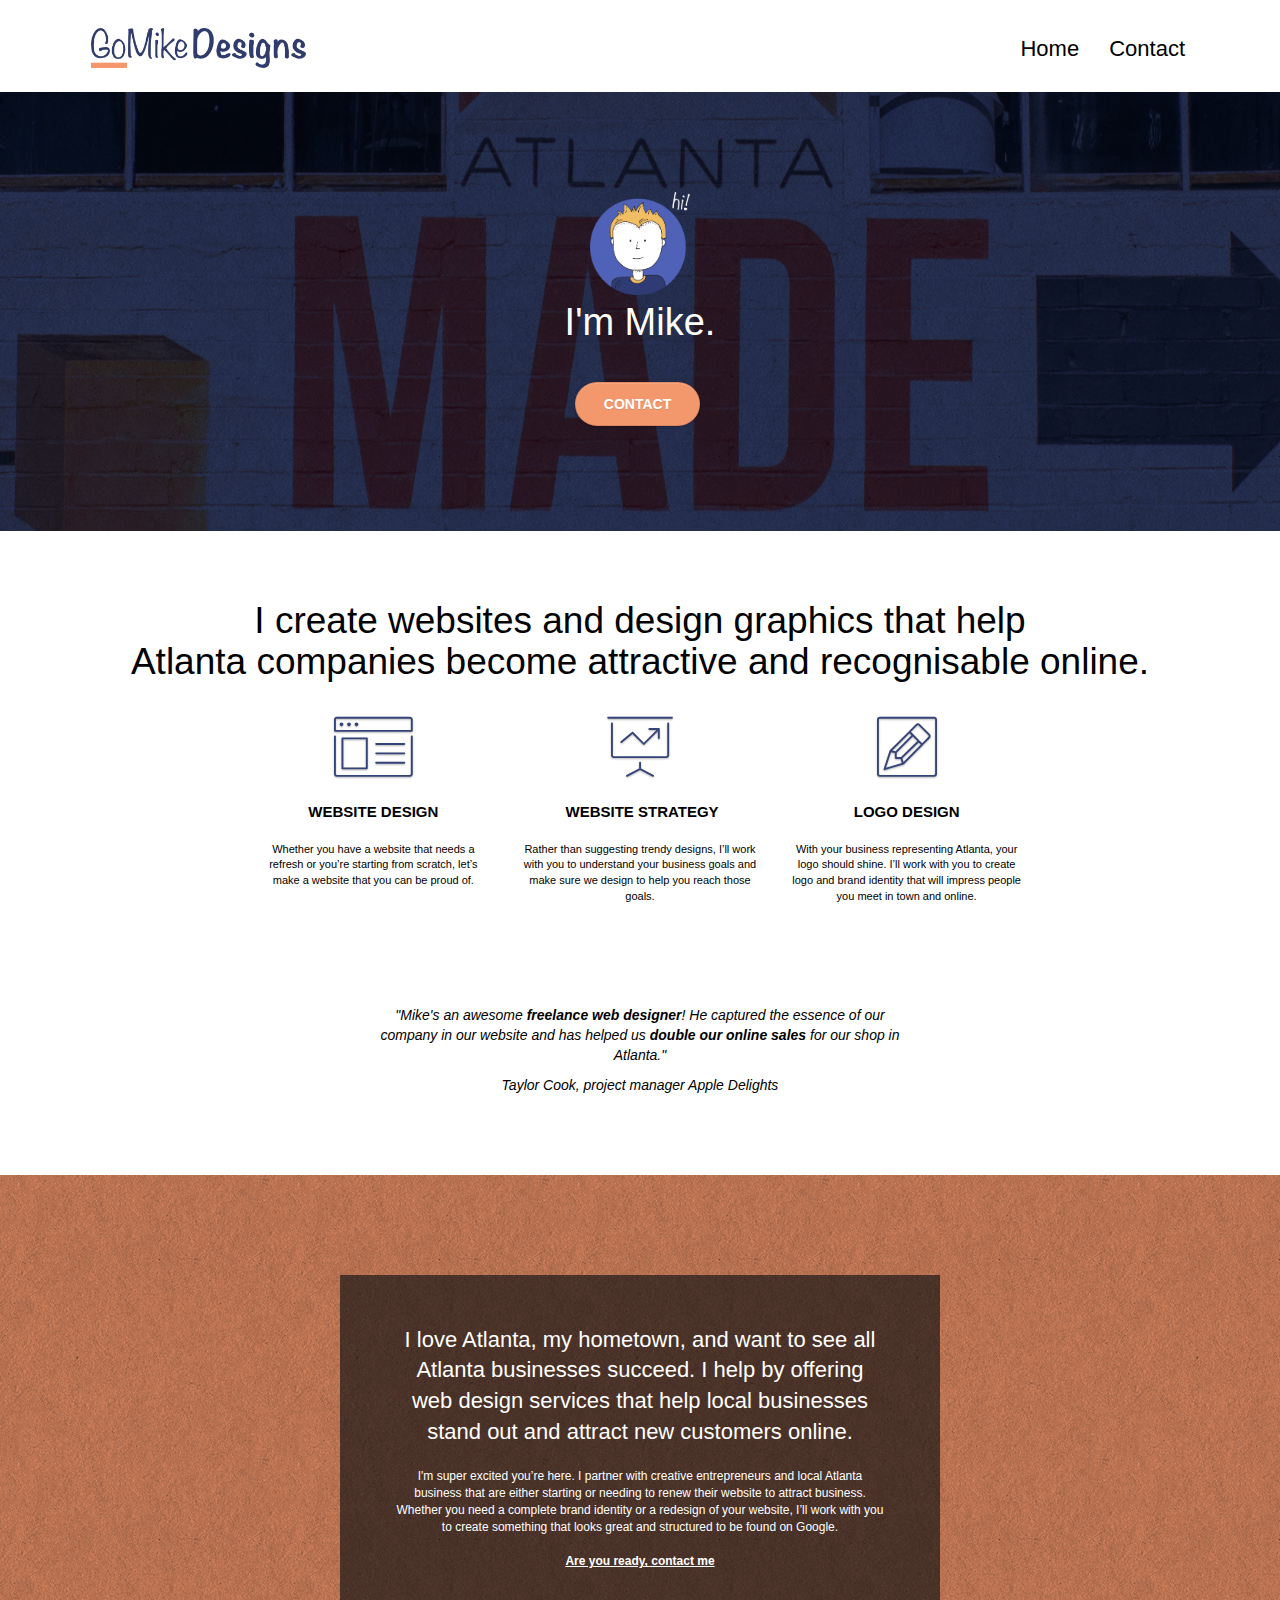
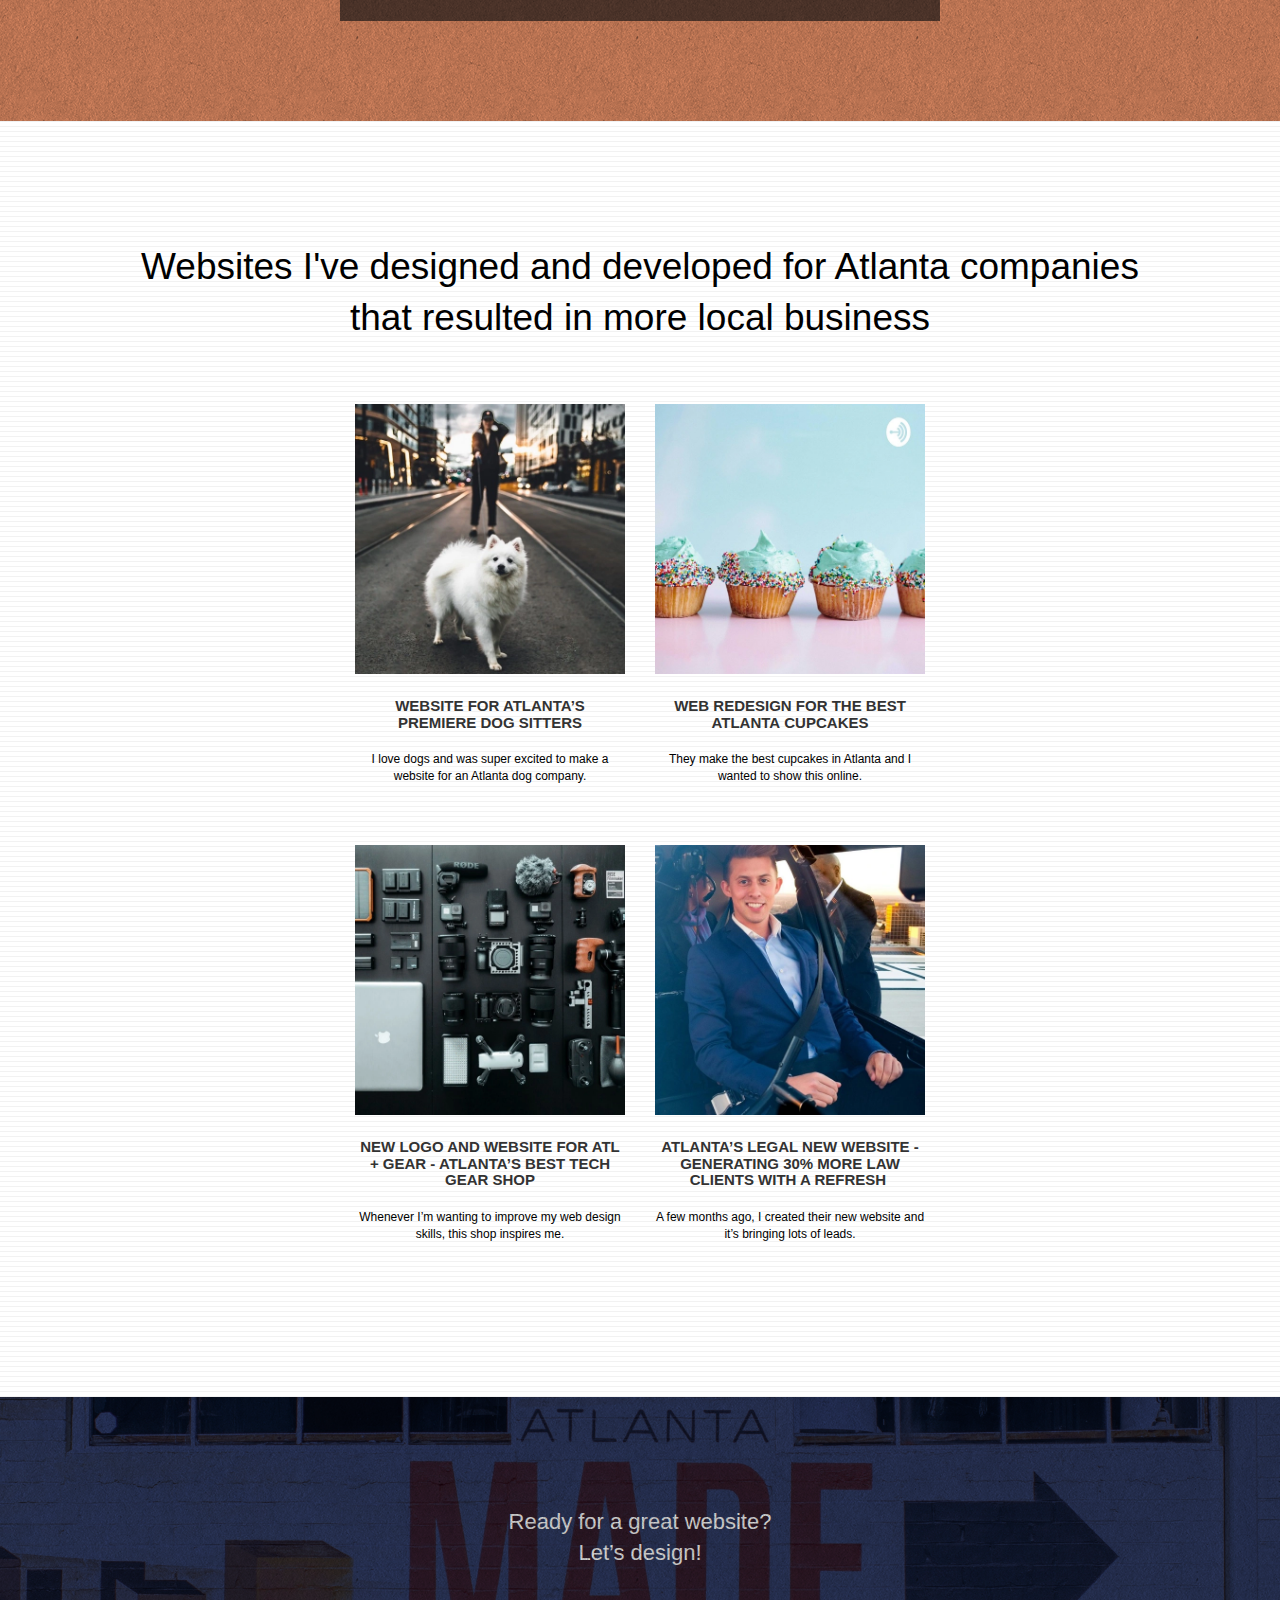
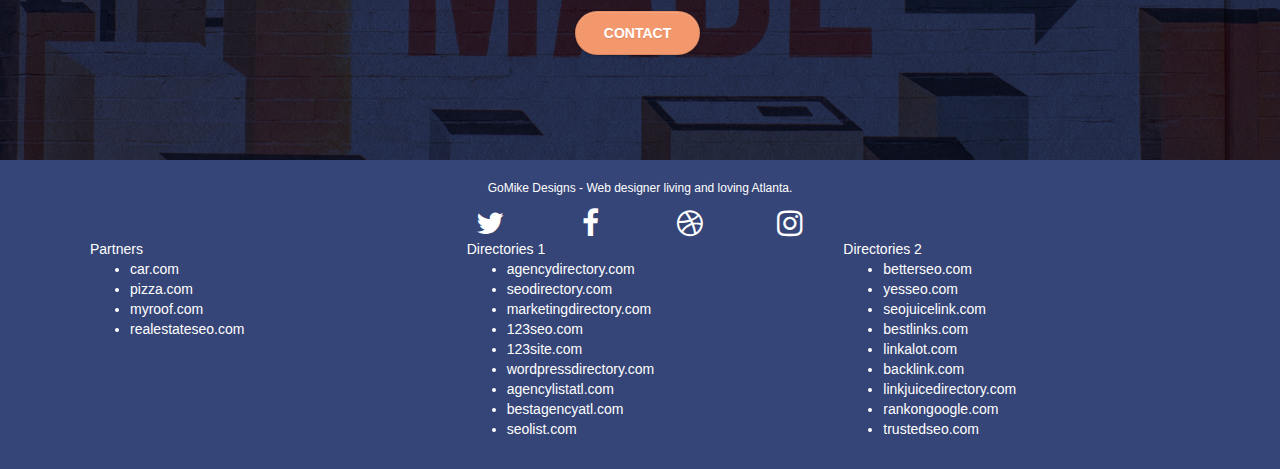
==== index.html @ a997d3e7 "font-display: swap; property added to css" ====
<!DOCTYPE html>
<html lang="en">
  <head>
    <meta charset="utf-8" />
    <meta
      name="keywords"
      content="seo, google, website, internet, web design, design agency, design agency, design agency, design agency, design agency, design agency, logo design atlanta"
    />
    <meta
      name="description"
      content="GoMike Designs creates websites and design graphics that help
      Atlanta companies become attractive and recognisable online. We'll help you improve your website and logo designs and website strategy! Many Atlanta companies already feel the great results of your work!"
    />
    <meta
      name="viewport"
      content="width=device-width, initial-scale=1.0, viewport-fit=cover"
    />
    <link rel="shortcut icon" type="image/png" href="favicon.jpg" />

    <link rel="stylesheet" type="text/css" href="./css/bootstrap.css" />
    <link rel="stylesheet" type="text/css" href="style.css" />
    <link rel="stylesheet" type="text/css" href="./css/font-awesome.css" />
    <link rel="stylesheet" type="text/css" href="./css/et-line.css" />

    <script src="./js/jquery-2.1.0.js"></script>
    <script src="./js/bootstrap.js"></script>
    <script src="./js/blocs.js"></script>
    <script src="./js/jquery.touchSwipe.js"></script>
    <script src="./js/gmaps.js"></script>

    <title>GoMike Designs - Web designer living and loving Atlanta.</title>

    <!-- Analytics -->

    <!-- Analytics END -->
  </head>
  <body>
    <!-- Main container -->
    <div class="page-container">
      <!-- bloc-0 -->
      <div class="bloc bgc-white l-bloc" id="bloc-0">
        <div class="container bloc-sm">
          <nav class="navbar row">
            <div class="navbar-header">
              <a class="navbar-brand" href="index.html"
                ><img
                  class="gomike-logo"
                  width="215px"
                  height="40px"
                  src="img/atlanta%20web%20design%20logo.png"
                  alt="Go Mike Design logo"
                  height="40"
              /></a>

              <button
                id="nav-toggle"
                type="button"
                class="ui-navbar-toggle navbar-toggle"
                data-toggle="collapse"
                data-target=".navbar-1"
              >
                <span class="sr-only">Toggle navigation</span
                ><span class="icon-bar"></span><span class="icon-bar"></span
                ><span class="icon-bar"></span>
              </button>
            </div>
            <div class="collapse navbar-collapse navbar-1 special-dropdown-nav">
              <ul class="site-navigation nav navbar-nav">
                <li>
                  <a href="index.html">Home</a>
                </li>
                <li>
                  <a href="page2.html">Contact</a>
                </li>
              </ul>
            </div>
          </nav>
        </div>
      </div>
      <!-- bloc-0 END -->

      <!-- bloc-1-hero -->
      <div
        class="bloc bgc-dark-slate-blue bg-atlanta-20made-20sign d-bloc bg-t-edge bloc-bg-texture texture-paper b-parallax"
        id="bloc-1-hero"
      >
        <div class="container bloc-lg">
          <div class="row tight-width-whitespace">
            <div class="col-sm-12">
              <img
                src="img/atlanta-web-designer-mike.png"
                class="center-block image-resize-mode mike-avatar"
                width="100"
                alt="Mike animation avatar saying hi"
              />
              <p class="text-center hero-bloc-text tc-white">I'm Mike.</p>
              <div class="text-center">
                <a
                  href="page2.html"
                  class="btn btn-lg btn-clean btn-rd cta-hero btn-atomic-tangerine"
                  id="cta-hero"
                  >Contact</a
                >
              </div>
            </div>
          </div>
        </div>
      </div>
      <!-- bloc-1-hero END -->

      <!-- bloc-2-services -->
      <div class="bloc bgc-white l-bloc" id="bloc-2-services">
        <div class="container bloc-md">
          <div class="row">
            <div class="col-sm-12 text-center">
              <h1 class="heading-paragraph">
                I create websites and design graphics that help <br />
                Atlanta companies become attractive and recognisable online.
              </h1>
            </div>
          </div>
          <div class="row voffset-lg med-width-whitespace">
            <div class="col-sm-4">
              <div class="text-center">
                <span
                  class="et-icon-browser sm-shadow icon-dark-slate-blue icons icon-lg"
                ></span>
              </div>
              <h2 class="mg-md text-center service-header">Website Design</h2>
              <p class="text-center go-black">
                Whether you have a website that needs a refresh or you&rsquo;re
                starting from scratch, let&rsquo;s make a website that you can
                be proud of.
              </p>
            </div>
            <div class="col-sm-4">
              <div class="text-center">
                <span
                  class="et-icon-presentation sm-shadow icon-dark-slate-blue icons icon-lg"
                ></span>
              </div>
              <h2 class="mg-md text-center service-header">
                &nbsp;Website Strategy
              </h2>
              <p class="text-center go-black">
                Rather than suggesting trendy designs, I&rsquo;ll work with you
                to understand your business goals and make sure we design to
                help you reach those goals.<br />
              </p>
            </div>
            <div class="col-sm-4">
              <div class="text-center">
                <span
                  class="et-icon-edit sm-shadow icon-dark-slate-blue icons icon-lg"
                ></span>
              </div>
              <h2 class="mg-md text-center service-header">Logo Design</h2>
              <p class="text-center go-black">
                With your business representing Atlanta, your logo should shine.
                I&rsquo;ll work with you to create logo and brand identity that
                will impress people you meet in town and online.
              </p>
            </div>
          </div>
          <div class="row voffset-lg voffset">
            <div class="col-xs-12 col-md-8 col-md-offset-2 text-center">
              <blockquote class="text-center">
                <p class="quote">
                  "Mike's an awesome <strong>freelance web designer</strong>! He
                  captured the essence of our<br />
                  company in our website and has helped us
                  <strong>double our online sales</strong> for our shop in<br />
                  Atlanta."
                </p>
                <p class="quote-autor">
                  Taylor Cook, project manager Apple Delights
                </p>
              </blockquote>
            </div>
          </div>
        </div>
      </div>
      <!-- bloc-2-services END -->

      <!-- bloc-3-what-i-do -->
      <div
        class="bloc tc-white bgc-atomic-tangerine bloc-bg-texture texture-paper b-parallax bg-atlanta-20made-20sign-20orange d-bloc"
        id="bloc-3-what-i-do"
      >
        <div class="container bloc-lg">
          <div class="row tight-width-whitespace black-background">
            <div class="col-sm-12">
              <h2 class="mg-md text-center tc-white">
                I love Atlanta, my hometown, and want to see all Atlanta
                businesses succeed. I help by offering web design services that
                help local businesses stand out and attract new customers
                online.<br />
              </h2>
              <p class="text-center white">
                I'm super excited you&rsquo;re here. I partner with creative
                entrepreneurs and local Atlanta business that are either
                starting or needing to renew their website to attract business.
                Whether you need a complete brand identity or a redesign of your
                website, I&rsquo;ll work with you to create something that looks
                great and structured to be found on Google.<br /><br /><a
                  class="ltc-white bold-link"
                  href="page2.html"
                  >Are you ready, contact me</a
                ><br />
              </p>
            </div>
          </div>
        </div>
      </div>
      <!-- bloc-3-what-i-do END -->

      <!-- bloc-4-portfolio -->
      <div
        class="bloc bgc-white bg-lines-h2-bg bg-repeat l-bloc"
        id="bloc-4-portfolio"
      >
        <div class="container bloc-lg">
          <div class="row">
            <div class="col-sm-12 text-center">
              <h2 class="previous-work">
                Websites I've designed and developed for Atlanta companies
                <br />
                that resulted in more local business
              </h2>
            </div>
          </div>
          <div class="row tight-width-whitespace portfolio-row">
            <div class="col-sm-6">
              <a
                class="img-container"
                href="#"
                data-lightbox="img/Dog-webp.webp"
                data-gallery-id="gallery-1"
                data-caption="Website for Atlanta's Premiere dog salon"
                data-frame="snapshot-lb"
                ><img
                  src="img/Dog-webp.webp"
                  class="img-responsive portfolio-thumb img-dog"
                  alt="Image of a white dog with its owner ont he black-background"
              /></a>
              <h3 class="mg-md text-center">
                Website for Atlanta&rsquo;s premiere Dog Sitters
              </h3>
              <p class="text-center go-black">
                I love dogs and was super excited to make a website for an
                Atlanta dog company.
              </p>
            </div>
            <div class="col-sm-6">
              <a
                class="img-container"
                href="#"
                data-lightbox="img/muffins-webp.webp"
                data-gallery-id="gallery-1"
                data-caption="web redesign for the best cupcakes in Atlanta"
                data-frame="snapshot-lb"
                ><img
                  src="img/muffins-webp.webp"
                  class="img-responsive portfolio-thumb img-muffins"
                  alt="Colourful image of 4 muffins"
              /></a>
              <h3 class="mg-md text-center">
                Web redesign for the best Atlanta&nbsp;cupcakes
              </h3>
              <p class="text-center go-black">
                They make the best cupcakes in Atlanta and I wanted to show this
                online.
              </p>
            </div>
          </div>
          <div class="row tight-width-whitespace portfolio-row">
            <div class="col-sm-6">
              <a
                class="img-container"
                href="#"
                data-lightbox="img/Photography-webp.webp"
                data-gallery-id="gallery-1"
                data-caption="New logo and website for Atlanta's best tech gear shop"
                data-frame="snapshot-lb"
                ><img
                  src="img/Photography-webp.webp"
                  class="img-responsive portfolio-thumb img-photography"
                  alt="Image of many different photography equipment"
              /></a>
              <h3 class="mg-md text-center">
                New logo and website for Atl + Gear - Atlanta&rsquo;s best tech
                gear shop
              </h3>
              <p class="text-center go-black">
                Whenever I&rsquo;m wanting to improve my web design skills, this
                shop inspires me.
              </p>
            </div>
            <div class="col-sm-6">
              <a
                class="img-container"
                href="#"
                data-lightbox="img/Atlentas-legal-webp.webp"
                data-gallery-id="gallery-1"
                data-caption="Atlanta's legal website generates 30% more clients after web redesign"
                data-frame="snapshot-lb"
                ><img
                  src="img/Atlentas-legal-webp.webp"
                  class="img-responsive portfolio-thumb img-legal"
                  alt="Man wearing a suit sitting in a helicopter"
              /></a>
              <h3 class="mg-md text-center">
                Atlanta&rsquo;s legal new website - Generating 30% more law
                clients with a refresh&nbsp;
              </h3>
              <p class="text-center go-black">
                A few months ago, I created their new website and it&rsquo;s
                bringing lots of leads.
              </p>
            </div>
          </div>
        </div>
      </div>
      <!-- bloc-4-portfolio END -->

      <!-- bloc-5-cta -->
      <div
        class="bloc bgc-dark-slate-blue bg-atlanta-20made-20sign d-bloc bloc-bg-texture texture-paper"
        id="bloc-5-cta"
      >
        <div class="container bloc-lg">
          <div class="row">
            <h2 class="mg-md text-center tc-white">
              Ready for a great website? <br />Let&rsquo;s design!
            </h2>
            <div class="col-sm-12 text-center">
              <a
                href="page2.html"
                class="btn btn-atomic-tangerine btn-clean btn-rd btn-lg cta-hero"
                >Contact</a
              >
            </div>
          </div>
        </div>
      </div>
      <!-- bloc-5-cta END -->

      <!-- Footer - bloc-8 -->
      <div class="bloc bgc-dark-slate-blue d-bloc" id="bloc-8">
        <div class="container bloc-sm">
          <div class="row">
            <div class="col-sm-12">
              <p class="text-center white">
                GoMike Designs - Web designer living and loving Atlanta.<br />
              </p>
              <div class="row row-no-gutters social">
                <div class="col-sm-3">
                  <div class="text-center">
                    <a class="social" href="index.html"
                      ><span class="fa fa-twitter icon-md"></span
                    ></a>
                  </div>
                </div>
                <div class="col-sm-3">
                  <div class="text-center">
                    <a class="social" href="index.html"
                      ><span class="fa fa-facebook icon-md"></span
                    ></a>
                  </div>
                </div>
                <div class="col-sm-3">
                  <div class="text-center">
                    <a class="social" href="index.html"
                      ><span class="fa fa-dribbble icon-md"></span
                    ></a>
                  </div>
                </div>
                <div class="col-sm-3">
                  <div class="text-center">
                    <a class="social" href="index.html"
                      ><span class="fa fa-instagram icon-md"></span
                    ></a>
                  </div>
                </div>
              </div>
              <div class="row">
                <div class="col-sm-4">
                  Partners
                  <ul>
                    <li><a href="car.com">car.com</a></li>
                    <li><a href="pizza.com">pizza.com</a></li>
                    <li><a href="myroof.com">myroof.com</a></li>
                    <li><a href="realestateseo.com">realestateseo.com</a></li>
                  </ul>
                </div>
                <div class="col-sm-4">
                  Directories 1
                  <ul>
                    <li>
                      <a href="agencydirectory.com">agencydirectory.com</a>
                    </li>
                    <li><a href="seodirectory.com">seodirectory.com</a></li>
                    <li>
                      <a href="marketingdirectory.com"
                        >marketingdirectory.com</a
                      >
                    </li>
                    <li><a href="123seo.com">123seo.com</a></li>
                    <li><a href="123site.com">123site.com</a></li>
                    <li>
                      <a href="wordpressdirectory.com"
                        >wordpressdirectory.com</a
                      >
                    </li>
                    <li><a href="agencylistatl.com">agencylistatl.com</a></li>
                    <li><a href="bestagencyatl.com">bestagencyatl.com</a></li>
                    <li><a href="seolist.com">seolist.com</a></li>
                  </ul>
                </div>
                <div class="col-sm-4">
                  Directories 2
                  <ul>
                    <li><a href="betterseo.com">betterseo.com</a></li>
                    <li><a href="yesseo.com">yesseo.com</a></li>
                    <li><a href="seojuicelink.com">seojuicelink.com</a></li>
                    <li><a href="bestlinks.com">bestlinks.com</a></li>
                    <li><a href="linkalot.com">linkalot.com</a></li>
                    <li><a href="backlink.com">backlink.com</a></li>
                    <li>
                      <a href="linkjuicedirectory.com"
                        >linkjuicedirectory.com</a
                      >
                    </li>
                    <li><a href="rankongoogle.com">rankongoogle.com</a></li>
                    <li><a href="trustedseo.com">trustedseo.com</a></li>
                  </ul>
                </div>
              </div>
            </div>
          </div>
        </div>
      </div>
      <!-- Footer - bloc-8 END -->
    </div>
    <!-- Main container END -->
  </body>
</html>
---- style.css ----
* {
    box-sizing: border-box;
}

body {
    margin: 0;
    padding: 0;
    background: #FFF;
    overflow-x: hidden;
    -webkit-font-smoothing: antialiased;
    -moz-osx-font-smoothing: grayscale;
}

a,
button {
    transition: all .3s ease-in-out;
    outline: none !important;
}

a:hover {
    text-decoration: none;
    cursor: pointer;
}

#page-loading-blocs-notifaction {
    position: fixed;
    top: 0;
    bottom: 0;
    width: 100%;
    z-index: 100000;
    background: #FFFFFF url("img/pageload-spinner.gif") no-repeat center center;
}

.bloc {
    width: 100%;
    clear: both;
    background: 50% 50% no-repeat;
    padding: 0 50px;
    -webkit-background-size: cover;
    -moz-background-size: cover;
    -o-background-size: cover;
    background-size: cover;
    position: relative;
}

.bloc .container {
    padding-left: 0;
    padding-right: 0;
}

.bloc-lg {
    padding: 100px 50px;
}

.bloc-md {
    padding: 50px;
}

.bloc-sm {
    padding: 20px 50px;
}

.bg-center,
.bg-l-edge,
.bg-r-edge,
.bg-t-edge,
.bg-b-edge,
.bg-tl-edge,
.bg-bl-edge,
.bg-tr-edge,
.bg-br-edge,
.bg-repeat {
    -webkit-background-size: auto !important;
    -moz-background-size: auto !important;
    -o-background-size: auto !important;
    background-size: auto !important;
}

.bg-repeat {
    background: repeat;
}

.bg-t-edge {
    background: top no-repeat;
}

.bloc-bg-texture::before {
    content: "";
    background-size: 2px 2px;
    position: absolute;
    top: 0;
    bottom: 0;
    left: 0;
    right: 0;
}

.texture-paper::before {
    background: url("img/texture-paper.png");
    background-size: 280px 280px;
}

.b-parallax {
    background-attachment: fixed;
}

.d-bloc {
    color: white;
}

.d-bloc button:hover {
    color: rgba(255, 255, 255, .9);
}

.d-bloc .icon-round,
.d-bloc .icon-square,
.d-bloc .icon-rounded,
.d-bloc .icon-semi-rounded-a,
.d-bloc .icon-semi-rounded-b {
    border-color: rgba(255, 255, 255, .9);
}

.d-bloc .divider-h span {
    border-color: rgba(255, 255, 255, .2);
}

.d-bloc .a-btn,
.d-bloc .navbar a,
.d-bloc .navbar-brand,
.d-bloc a .icon-sm,
.d-bloc a .icon-md,
.d-bloc a .icon-lg,
.d-bloc a .icon-xl,
.d-bloc h1 a,
.d-bloc h2 a,
.d-bloc h3 a,
.d-bloc h4 a,
.d-bloc h5 a,
.d-bloc h6 a,
.d-bloc p a {
    color: white;
}

.d-bloc .a-btn:hover,
.d-bloc .navbar a:hover,
.d-bloc .navbar-brand:hover,
.d-bloc a:hover .icon-sm,
.d-bloc a:hover .icon-md,
.d-bloc a:hover .icon-lg,
.d-bloc a:hover .icon-xl,
.d-bloc h1 a:hover,
.d-bloc h2 a:hover,
.d-bloc h3 a:hover,
.d-bloc h4 a:hover,
.d-bloc h5 a:hover,
.d-bloc h6 a:hover,
.d-bloc p a:hover {
    color: rgba(255, 255, 255, 1);
}

.d-bloc .navbar-toggle .icon-bar {
    background: rgba(255, 255, 255, 1);
}

.d-bloc .btn-wire,
.d-bloc .btn-wire:hover {
    color: rgba(255, 255, 255, 1);
    border-color: rgba(255, 255, 255, 1);
}

.d-bloc .panel {
    color: rgba(0, 0, 0, .5);
}

.d-bloc .panel button:hover {
    color: rgba(0, 0, 0, .7);
}

.d-bloc .panel icon {
    border-color: rgba(0, 0, 0, .7);
}

.d-bloc .panel .divider-h span {
    border-color: rgba(0, 0, 0, .1);
}

.d-bloc .panel .a-btn {
    color: rgba(0, 0, 0, .6);
}

.d-bloc .panel .a-btn:hover {
    color: rgba(0, 0, 0, 1);
}

.d-bloc .panel .btn-wire,
.d-bloc .panel .btn-wire:hover {
    color: rgba(0, 0, 0, .7);
    border-color: rgba(0, 0, 0, .3);
}

.d-bloc .panel,
.l-bloc {
    color: rgba(0, 0, 0, .5);
}

.d-bloc .panel button:hover,
.l-bloc button:hover {
    color: rgba(0, 0, 0, .7);
}

.l-bloc .icon-round,
.l-bloc .icon-square,
.l-bloc .icon-rounded,
.l-bloc .icon-semi-rounded-a,
.l-bloc .icon-semi-rounded-b {
    border-color: rgba(0, 0, 0, .7);
}

.d-bloc .panel .divider-h span,
.l-bloc .divider-h span {
    border-color: rgba(0, 0, 0, .1);
}

.d-bloc .panel .a-btn,
.l-bloc .a-btn,
.l-bloc .navbar a,
.l-bloc .navbar-brand,
.l-bloc a .icon-sm,
.l-bloc a .icon-md,
.l-bloc a .icon-lg,
.l-bloc a .icon-xl,
.l-bloc h1 a,
.l-bloc h2 a,
.l-bloc h3 a,
.l-bloc h4 a,
.l-bloc h5 a,
.l-bloc h6 a,
.l-bloc p a {
    color: rgba(0, 0, 0, .6);
}

.d-bloc .panel .a-btn:hover,
.l-bloc .a-btn:hover,
.l-bloc .navbar a:hover,
.l-bloc .navbar-brand:hover,
.l-bloc a:hover .icon-sm,
.l-bloc a:hover .icon-md,
.l-bloc a:hover .icon-lg,
.l-bloc a:hover .icon-xl,
.l-bloc h1 a:hover,
.l-bloc h2 a:hover,
.l-bloc h3 a:hover,
.l-bloc h4 a:hover,
.l-bloc h5 a:hover,
.l-bloc h6 a:hover,
.l-bloc p a:hover {
    color: rgba(0, 0, 0, 1);
}

.l-bloc .navbar-toggle .icon-bar {
    color: rgba(0, 0, 0, .6);
}

.d-bloc .panel .btn-wire,
.d-bloc .panel .btn-wire:hover,
.l-bloc .btn-wire,
.l-bloc .btn-wire:hover {
    color: rgba(0, 0, 0, .7);
    border-color: rgba(0, 0, 0, .3);
}

.voffset {
    margin-top: 30px;
}

.voffset-lg {
    margin-top: 80px;
}

.row-no-gutters {
    margin-right: 0;
    margin-left: 0;
}

.row.row-no-gutters>[class^="col-"],
.row.row-no-gutters>[class*=" col-"] {
    padding-right: 0;
    padding-left: 0;
}

#bloc-2-services p {
    font-size: 11px;
    color: black !important;

    /******************************************************/
}

blockquote {
    border: 0px;
    font-style: italic;
}

.quote,
.quote-autor {
    font-size: 14px !important;
}

.navbar {
    margin-bottom: 0;
    z-index: 1;
}

.navbar-brand {
    height: auto;
    padding: 3px 15px;
    font-size: 25px;
    font-weight: normal;
    font-weight: 600;
    line-height: 44px;
}

.navbar-brand img {
    max-height: 200px;
    margin: 0 5px 0 0;
    display: inline;
}

.navbar-brand img[src$=svg] {
    min-width: 100px;
}

.nav-center .navbar-brand img {
    margin: 0;
}

.navbar .nav {
    padding-top: 2px;
    margin-right: -16px;
    float: right;
    z-index: 1;
}

.nav>li {
    float: left;
    margin-top: 4px;
    font-size: 16px;
}

.navbar-nav .open .dropdown-menu>li>a {
    text-align: inherit;
}

.nav>li a:hover,
.nav>li a:focus {
    background: transparent;
}

.navbar-toggle {
    margin: 10px 10px 0 0;
    border: 0px;
}

.navbar-toggle:hover {
    background: transparent !important;
}

.navbar-toggle .icon-bar {
    background-color: rgba(0, 0, 0, .5);
    width: 26px;
}

.nav-invert .navbar .nav {
    float: left;
}

.nav-invert .navbar-header,
.nav-invert .navbar-brand {
    float: right;
    position: relative;
    z-index: 2;
}

@media (min-width: 768px) {


    .site-navigation {
        position: absolute;
        top: 50%;
        right: 20px;
        transform: translate(0, -50%);
        -webkit-transform: translateY(-50%);
    }

    .nav>li .dropdown-menu a,
    .nav>li .dropdown-menu a:hover {
        color: #484848;
    }

    .navbar-nav>li>a {
        color: black !important;
        font-size: 22px;
    }

    .nav-invert .site-navigation {
        left: 0;
        right: 0;
    }

    .nav-center {
        text-align: center;
    }

    .nav-center .navbar-header {
        width: 100%;
    }

    .nav-center .navbar-header,
    .nav-center .navbar-brand,
    .nav-center .nav>li {
        float: none;
        display: inline-block;
    }

    .nav-center .site-navigation {
        position: relative;
        width: 100%;
        right: 0;
        margin-right: 0px;
        margin-top: 20px;

    }

    .nav-center.mini-nav .navbar-toggle {
        float: none;
        margin: 10px auto 0;
    }
}

.nav>li>.dropdown a {
    background: none !important;
    display: block;
    padding: 14px 15px;
}

nav .caret {
    margin: 0 5px;
}

.dropdown-menu .dropdown-menu {
    top: -8px;
    left: 100%;
}

.dropdown-menu .dropmenu-flow-right {
    top: 100%;
    left: 0;
    margin-left: -1px;
    border-top-left-radius: 0;
    border-top-right-radius: 0;
}

.dropdown-menu .dropdown span {
    border: 4px solid black;
    border-top-color: transparent;
    border-right-color: transparent;
    border-bottom-color: transparent;
    margin: 6px -5px 0 0 !important;
    float: right;
}

.mg-md {
    margin-top: 10px;
    margin-bottom: 20px;
}

.mg-lg {
    margin-top: 10px;
    margin-bottom: 40px;
}

.btn {
    margin: 0 5px 5px 0;
}

.btn.pull-right {
    margin: 0 0 5px 5px;
}

.btn-d,
.btn-d:hover,
.btn-d:focus {
    color: #FFF;
    background: rgba(0, 0, 0, .3);
}

button {
    outline: none !important;
}

.btn-rd {
    border-radius: 40px;
}

.btn-clean {
    border: 1px solid rgba(0, 0, 0, .08);
    border-bottom-color: rgba(0, 0, 0, .1);
    text-shadow: 0 1px 0 rgba(0, 0, 1, .1);
    box-shadow: 0 1px 3px rgba(0, 0, 1, .25), inset 0 1px 0 0 rgba(255, 255, 255, .15);
}

.icon-md {
    font-size: 30px !important;
}

.icon-lg {
    font-size: 60px !important;
}

.sm-shadow {
    text-shadow: 0 1px 2px rgba(0, 0, 0, .3);
}

.panel-sq,
.panel-sq .panel-heading,
.panel-sq .panel-footer {
    border-radius: 0;
}

.panel-rd {
    border-radius: 30px;
}

.panel-rd .panel-heading {
    border-radius: 29px 29px 0 0;
}

.panel-rd .panel-footer {
    border-radius: 0 0 29px 29px;
}

.form-control {
    border-color: rgba(0, 0, 0, .1);
    box-shadow: none;
}

.scrollToTop {
    width: 40px;
    height: 40px;
    position: fixed;
    bottom: 20px;
    right: 20px;
    opacity: 0;
    z-index: 500;
    transition: all .3s ease-in-out;
}

.scrollToTop span {
    margin-top: 6px;
}

.showScrollTop {
    font-size: 14px;
    opacity: 1;
}

a[data-lightbox] {
    position: relative;
    display: block;
    text-align: center;
}

a[data-lightbox]:hover::before {
    content: "+";
    font-family: "HelveticaNeue-Light", "Helvetica Neue Light", "Helvetica Neue", Helvetica, Arial;
    font-size: 32px;
    width: 50px;
    height: 50px;
    margin-left: -25px;
    border-radius: 50%;
    background: rgba(0, 0, 0, .6);
    color: #FFF;
    font-weight: 100;
    z-index: 1;
    position: absolute;
    top: 50%;
    transform: translateY(-50%);
    -webkit-transform: translateY(-50%);
}

a[data-lightbox]:hover img {
    opacity: 0.6;
    -webkit-animation-fill-mode: none;
    animation-fill-mode: none;
}

#lightbox-modal {
    display: flex;
    align-items: center;
}

#lightbox-modal .modal-dialog {
    width: 90%;
    max-width: 900px;
    margin: 0 auto 0;
}

#lightbox-modal .modal-dialog img {
    max-height: 90vh;
    margin: 0 auto;
}

.lightbox-caption {
    padding: 20px;
    color: #FFF;
    background: rgba(0, 0, 0, .5);
    position: absolute;
    left: 15px;
    right: 15px;
    bottom: 5px;
}

.close-lightbox {
    color: #FFF;
    font-size: 30px;
    position: absolute;
    top: 20px;
    right: 20px;
    z-index: 20;
    background: rgba(0, 0, 0, .5);
    border: none;
    line-height: 30px;
    padding: 0 9px 5px;
    opacity: 0.3;
}

.close-lightbox:hover,
.next-lightbox:hover,
.prev-lightbox:hover {
    opacity: 1.0;
    color: #FFF;
}

.next-lightbox,
.prev-lightbox {
    font-size: 20px;
    color: rgba(255, 255, 255, .9);
    background: rgba(0, 0, 0, .5);
    transition: all .2s ease-in-out;
    position: absolute;
    top: 45%;
    z-index: 1;
    opacity: 0.4;
}

.next-lightbox {
    padding: 6px 8px 1px 13px;
    right: 25px;
}

.prev-lightbox {
    padding: 6px 13px 1px 10px;
    left: 25px;
}

.snapshot-lb .modal-body {
    padding-bottom: 45px;
}

.snapshot-lb .lightbox-caption {
    padding: 0;
    color: rgba(0, 0, 0, .5);
    background: none;
}

h1,
h2,
h3,
h4,
h5,
h6,
p,
label,
.btn,
a {
    font-family: "helvetica";
    font-weight: 400;
    color: white !important;
}

.container {
    max-width: 1100px;
}

.hero-bloc-text {
    font-size: 38px;
}

.hero-bloc-text-sub {
    font-size: 36px;
}

.statement-bloc-text {
    line-height: 26px;
    font-style: italic;
    font-size: 20px;
    text-align: center;
    font-weight: lighter;
    max-width: 520px;
    margin: auto auto auto auto;
}

p {
    font-size: 12px;
}

.tight-width-whitespace {
    max-width: 600px;
    margin: auto auto auto auto;
}

.h1 {
    font-size: 20px;
    font-family: "Open Sans";
}

.cta-hero {
    margin-top: 22px;
    color: #FFFFFF !important;
    text-transform: uppercase;
    padding: 12px 28px 12px 28px;
    font-size: 1.0em;
    font-weight: 700;
}

.social {
    max-width: 400px;
    margin: auto auto auto auto;
}

h2 {
    font-size: 22px;
    line-height: 1.4em;
}

h3 {
    font-size: 15px;
    text-transform: uppercase;
    font-weight: 700;
    color: #333333 !important;
}

.med-width-whitespace {
    max-width: 800px;
    margin: auto auto auto auto;
    box-shadow: 0px 0px 0px #000000;
}

h1 {
    color: #333333 !important;
}

h4 {
    color: #333333 !important;
}

.icons {
    margin-bottom: 14px;
    margin-top: 24px;
}

.white {
    color: #FFFFFF !important;
}

.portfolio-thumb {
    margin-bottom: 24px;
}

.portfolio-row {
    margin-bottom: 44px;
    margin-top: 50px;
}

.avatar {
    box-shadow: 0px 4px 9px rgba(0, 0, 0, 0.3);
}

.black-background {
    background-color: rgba(35, 31, 32, 0.7);
    padding: 40px 40px 40px 40px;
}

.bold-link {
    font-weight: 900;
    text-decoration: underline !important;
}

.service-header {
    font-size: 15px;
    font-weight: 700;
    text-transform: uppercase;
    color: black !important;
}

.bgc-white {
    background-color: #FFFFFF;
}

.bgc-dark-slate-blue {
    background-color: #364577;
}

.bgc-atomic-tangerine {
    background-color: #F3976C;
}

.tc-white {
    color: white !important;
}

.btn-atomic-tangerine {
    background: #F3976C;
    color: #FFFFFF !important;
}

.btn-atomic-tangerine:hover {
    background: #c27956 !important;
    color: #FFFFFF !important;
}

.ltc-white {
    color: #FFFFFF !important;
}

.ltc-white:hover {
    color: #cccccc !important;
}

.ltc-atomic-tangerine {
    color: #F3976C !important;
}

.ltc-atomic-tangerine:hover {
    color: #c27956 !important;
}

.icon-dark-slate-blue {
    color: #364577 !important;
    border-color: #364577 !important;
}

.bg-dots-bg {
    background-image: url("img/dots-bg.png");
}

.bg-lines-h2-bg {
    background-image: url("img/lines-h2-bg.png");
}

.bg-atlanta-20made-20sign {
    background-image: url("img/atlanta\ made\ sign-webp.webp");
}

.bg-atlanta-20made-20sign-20orange {
    background-image: url("img/atlanta\ made\ sign\ orange-upgraded.webp");
}

@media (max-width: 1024px) {
    .bloc {
        padding-left: 20px;
        padding-right: 20px;
    }

    .bloc.full-width-bloc,
    .bloc-tile-2.full-width-bloc .container,
    .bloc-tile-3.full-width-bloc .container,
    .bloc-tile-4.full-width-bloc .container {
        padding-left: 0;
        padding-right: 0;
    }
}

@media (max-width: 992px) and (min-width: 768px) {
    .navbar .nav {
        max-width: 80%
    }

    .nav-center.navbar .nav {
        max-width: 100%
    }
}

@media only screen and (min-width: 768px) and (max-width: 1024px) and (orientation: landscape) {
    .b-parallax {
        background-attachment: scroll;
    }
}

@media only screen and (min-width: 1024px) and (max-width: 1366px) and (-webkit-min-device-pixel-ratio: 1.5) {
    .b-parallax {
        background-attachment: scroll;
    }
}

@media (max-width: 991px) {
    .container {
        width: 100%;
    }

    .b-parallax {
        background-attachment: scroll;
    }

    .page-container,
    #hero-bloc {
        overflow-x: hidden;
        position: relative;
    }

    .bloc {
        padding-left: env(safe-area-inset-left);
        padding-right: env(safe-area-inset-right);
    }

    .bloc-group,
    .bloc-group .bloc {
        display: block;
        width: 100%;
    }

    .bloc-fill-screen .fill-bloc-top-edge,
    .bloc-fill-screen .fill-bloc-bottom-edge {
        padding: 0 20px;
        padding-left: env(safe-area-inset-left);
        padding-right: env(safe-area-inset-right);
    }
}

@media (max-width: 767px) {
    .page-container {
        overflow-x: hidden;
        position: relative;
    }

    .page2-home-button {
        color: black !important;
    }

    h1,
    h2,
    h3,
    h4,
    h5,
    h6,
    p,
    #disqus_thread {
        padding-left: 10px !important;
        padding-right: 10px !important;
    }

    .b-parallax {
        background-attachment: scroll;
    }

    .navbar .nav {
        padding-top: 0;
        border-top: 1px solid rgba(0, 0, 0, .2);
        float: none !important;
    }

    .navbar.row {
        margin-left: 0;
        margin-right: 0;
    }

    .site-navigation {
        position: inherit;
        transform: none;
        -webkit-transform: none;
        -ms-transform: none;
    }

    .nav>li {
        margin-top: 0;
        border-bottom: 1px solid rgba(0, 0, 0, .1);
        background: rgba(0, 0, 0, .05);
        text-align: left;
        padding-left: 15px;
        width: 100%;
    }

    .nav>li:hover {
        background: rgba(0, 0, 0, .08);
    }

    .dropdown .dropdown a .caret {
        float: none;
        margin: 5px 0 0 10px !important;
        border: 4px solid black;
        border-bottom-color: transparent;
        border-right-color: transparent;
        border-left-color: transparent;
    }

    #hero-bloc .navbar .nav {
        background: rgba(0, 0, 0, .8);
    }

    #hero-bloc .navbar .nav a {
        color: rgba(255, 255, 255, .6);
    }

    .hero {
        padding: 50px 0;
    }

    .hero-nav {
        left: -1px;
        right: -1px;
    }

    .navbar-collapse {
        padding: 0;
        overflow-x: hidden;
        -webkit-box-shadow: none;
        box-shadow: none;
    }

    .navbar-brand img {
        max-height: 40px;
        width: auto;
    }

    .nav-invert .navbar-header {
        float: none;
        width: 100%;
    }

    .nav-invert .navbar-toggle {
        float: left;
        margin-left: 10px;
    }

    .bloc {
        padding-left: 0;
        padding-right: 0;
    }

    .bloc-xxl,
    .bloc-xl,
    .bloc-lg {
        padding: 40px 0;
    }

    .bloc-sm,
    .bloc-md {
        padding-left: 0;
        padding-right: 0;
    }

    .bloc-tile-2 .container,
    .bloc-tile-3 .container,
    .bloc-tile-4 .container,
    .bloc-fill-screen .fill-bloc-top-edge,
    .bloc-fill-screen .fill-bloc-bottom-edge {
        padding-left: 0;
        padding-right: 0;
    }

    .a-block {
        padding: 0 10px;
    }

    .btn-dwn {
        display: none;
    }

    .voffset {
        margin-top: 5px;
    }

    .voffset-md {
        margin-top: 20px;
    }

    .voffset-lg {
        margin-top: 30px;
    }

    form {
        padding: 5px;
    }

    .close-lightbox {
        display: inline-block;
    }

    .blocsapp-device-iphone5 {
        background-size: 216px 425px;
        padding-top: 60px;
        width: 216px;
        height: 425px;
    }

    .blocsapp-device-iphone5 img {
        width: 180px;
        height: 320px;
    }
}

@media (max-width: 400px) {
    .bloc {
        padding-left: 0;
        padding-right: 0;
    }
}

@media (max-width: 767px) {
    .bloc-mob-center-text {
        text-align: center;
    }
}

.previous-work,
.heading-paragraph {
    color: black !important;
    font-size: 37px !important;
}

.text-center {
    /* color: !important; */
}

.go-black {
    color: black !important;
}

.gomike-logo {
    width: 215px !important;
    height: 40px !important;
}

.mike-avatar {
    width: 100px;
    height: 103px;
}

.img-dog,
.img-muffins,
.img-photography,
.img-legal {
    width: 270px;
    height: 270px;
}

.label {
    color: black !important;
}

.form-group {
    margin: 5px 0px;
    max-width: 95%;
}

.img-container {
    text-align: -webkit-center !important;
}
---- css/et-line.css ----
@font-face {
    font-family: et-line;
    src: url(../fonts/et-line.eot);
    src: url(../fonts/et-line.eot?#iefix) format('embedded-opentype'), url(../fonts/et-line.woff) format('woff'), url(../fonts/et-line.ttf) format('truetype'), url(../fonts/et-line.svg#et-line) format('svg');
    font-weight: 400;
    font-style: normal;
    font-display: swap;

}

.et-icon-adjustments,
.et-icon-alarmclock,
.et-icon-anchor,
.et-icon-aperture,
.et-icon-attachment,
.et-icon-bargraph,
.et-icon-basket,
.et-icon-beaker,
.et-icon-bike,
.et-icon-book-open,
.et-icon-briefcase,
.et-icon-browser,
.et-icon-calendar,
.et-icon-camera,
.et-icon-caution,
.et-icon-chat,
.et-icon-circle-compass,
.et-icon-clipboard,
.et-icon-clock,
.et-icon-cloud,
.et-icon-compass,
.et-icon-desktop,
.et-icon-dial,
.et-icon-document,
.et-icon-documents,
.et-icon-download,
.et-icon-dribbble,
.et-icon-edit,
.et-icon-envelope,
.et-icon-expand,
.et-icon-facebook,
.et-icon-flag,
.et-icon-focus,
.et-icon-gears,
.et-icon-genius,
.et-icon-gift,
.et-icon-global,
.et-icon-globe,
.et-icon-googleplus,
.et-icon-grid,
.et-icon-happy,
.et-icon-hazardous,
.et-icon-heart,
.et-icon-hotairballoon,
.et-icon-hourglass,
.et-icon-key,
.et-icon-laptop,
.et-icon-layers,
.et-icon-lifesaver,
.et-icon-lightbulb,
.et-icon-linegraph,
.et-icon-linkedin,
.et-icon-lock,
.et-icon-magnifying-glass,
.et-icon-map,
.et-icon-map-pin,
.et-icon-megaphone,
.et-icon-mic,
.et-icon-mobile,
.et-icon-newspaper,
.et-icon-notebook,
.et-icon-paintbrush,
.et-icon-paperclip,
.et-icon-pencil,
.et-icon-phone,
.et-icon-picture,
.et-icon-pictures,
.et-icon-piechart,
.et-icon-presentation,
.et-icon-pricetags,
.et-icon-printer,
.et-icon-profile-female,
.et-icon-profile-male,
.et-icon-puzzle,
.et-icon-quote,
.et-icon-recycle,
.et-icon-refresh,
.et-icon-ribbon,
.et-icon-rss,
.et-icon-sad,
.et-icon-scissors,
.et-icon-scope,
.et-icon-search,
.et-icon-shield,
.et-icon-speedometer,
.et-icon-strategy,
.et-icon-streetsign,
.et-icon-tablet,
.et-icon-target,
.et-icon-telescope,
.et-icon-toolbox,
.et-icon-tools,
.et-icon-tools-2,
.et-icon-trophy,
.et-icon-tumblr,
.et-icon-twitter,
.et-icon-upload,
.et-icon-video,
.et-icon-wallet,
.et-icon-wine {
    font-family: et-line;
    speak: none;
    font-style: normal;
    font-weight: 400;
    font-variant: normal;
    text-transform: none;
    line-height: 1;
    -webkit-font-smoothing: antialiased;
    -moz-osx-font-smoothing: grayscale;
    display: inline-block
}

.et-icon-mobile:before {
    content: "\e000"
}

.et-icon-laptop:before {
    content: "\e001"
}

.et-icon-desktop:before {
    content: "\e002"
}

.et-icon-tablet:before {
    content: "\e003"
}

.et-icon-phone:before {
    content: "\e004"
}

.et-icon-document:before {
    content: "\e005"
}

.et-icon-documents:before {
    content: "\e006"
}

.et-icon-search:before {
    content: "\e007"
}

.et-icon-clipboard:before {
    content: "\e008"
}

.et-icon-newspaper:before {
    content: "\e009"
}

.et-icon-notebook:before {
    content: "\e00a"
}

.et-icon-book-open:before {
    content: "\e00b"
}

.et-icon-browser:before {
    content: "\e00c"
}

.et-icon-calendar:before {
    content: "\e00d"
}

.et-icon-presentation:before {
    content: "\e00e"
}

.et-icon-picture:before {
    content: "\e00f"
}

.et-icon-pictures:before {
    content: "\e010"
}

.et-icon-video:before {
    content: "\e011"
}

.et-icon-camera:before {
    content: "\e012"
}

.et-icon-printer:before {
    content: "\e013"
}

.et-icon-toolbox:before {
    content: "\e014"
}

.et-icon-briefcase:before {
    content: "\e015"
}

.et-icon-wallet:before {
    content: "\e016"
}

.et-icon-gift:before {
    content: "\e017"
}

.et-icon-bargraph:before {
    content: "\e018"
}

.et-icon-grid:before {
    content: "\e019"
}

.et-icon-expand:before {
    content: "\e01a"
}

.et-icon-focus:before {
    content: "\e01b"
}

.et-icon-edit:before {
    content: "\e01c"
}

.et-icon-adjustments:before {
    content: "\e01d"
}

.et-icon-ribbon:before {
    content: "\e01e"
}

.et-icon-hourglass:before {
    content: "\e01f"
}

.et-icon-lock:before {
    content: "\e020"
}

.et-icon-megaphone:before {
    content: "\e021"
}

.et-icon-shield:before {
    content: "\e022"
}

.et-icon-trophy:before {
    content: "\e023"
}

.et-icon-flag:before {
    content: "\e024"
}

.et-icon-map:before {
    content: "\e025"
}

.et-icon-puzzle:before {
    content: "\e026"
}

.et-icon-basket:before {
    content: "\e027"
}

.et-icon-envelope:before {
    content: "\e028"
}

.et-icon-streetsign:before {
    content: "\e029"
}

.et-icon-telescope:before {
    content: "\e02a"
}

.et-icon-gears:before {
    content: "\e02b"
}

.et-icon-key:before {
    content: "\e02c"
}

.et-icon-paperclip:before {
    content: "\e02d"
}

.et-icon-attachment:before {
    content: "\e02e"
}

.et-icon-pricetags:before {
    content: "\e02f"
}

.et-icon-lightbulb:before {
    content: "\e030"
}

.et-icon-layers:before {
    content: "\e031"
}

.et-icon-pencil:before {
    content: "\e032"
}

.et-icon-tools:before {
    content: "\e033"
}

.et-icon-tools-2:before {
    content: "\e034"
}

.et-icon-scissors:before {
    content: "\e035"
}

.et-icon-paintbrush:before {
    content: "\e036"
}

.et-icon-magnifying-glass:before {
    content: "\e037"
}

.et-icon-circle-compass:before {
    content: "\e038"
}

.et-icon-linegraph:before {
    content: "\e039"
}

.et-icon-mic:before {
    content: "\e03a"
}

.et-icon-strategy:before {
    content: "\e03b"
}

.et-icon-beaker:before {
    content: "\e03c"
}

.et-icon-caution:before {
    content: "\e03d"
}

.et-icon-recycle:before {
    content: "\e03e"
}

.et-icon-anchor:before {
    content: "\e03f"
}

.et-icon-profile-male:before {
    content: "\e040"
}

.et-icon-profile-female:before {
    content: "\e041"
}

.et-icon-bike:before {
    content: "\e042"
}

.et-icon-wine:before {
    content: "\e043"
}

.et-icon-hotairballoon:before {
    content: "\e044"
}

.et-icon-globe:before {
    content: "\e045"
}

.et-icon-genius:before {
    content: "\e046"
}

.et-icon-map-pin:before {
    content: "\e047"
}

.et-icon-dial:before {
    content: "\e048"
}

.et-icon-chat:before {
    content: "\e049"
}

.et-icon-heart:before {
    content: "\e04a"
}

.et-icon-cloud:before {
    content: "\e04b"
}

.et-icon-upload:before {
    content: "\e04c"
}

.et-icon-download:before {
    content: "\e04d"
}

.et-icon-target:before {
    content: "\e04e"
}

.et-icon-hazardous:before {
    content: "\e04f"
}

.et-icon-piechart:before {
    content: "\e050"
}

.et-icon-speedometer:before {
    content: "\e051"
}

.et-icon-global:before {
    content: "\e052"
}

.et-icon-compass:before {
    content: "\e053"
}

.et-icon-lifesaver:before {
    content: "\e054"
}

.et-icon-clock:before {
    content: "\e055"
}

.et-icon-aperture:before {
    content: "\e056"
}

.et-icon-quote:before {
    content: "\e057"
}

.et-icon-scope:before {
    content: "\e058"
}

.et-icon-alarmclock:before {
    content: "\e059"
}

.et-icon-refresh:before {
    content: "\e05a"
}

.et-icon-happy:before {
    content: "\e05b"
}

.et-icon-sad:before {
    content: "\e05c"
}

.et-icon-facebook:before {
    content: "\e05d"
}

.et-icon-twitter:before {
    content: "\e05e"
}

.et-icon-googleplus:before {
    content: "\e05f"
}

.et-icon-rss:before {
    content: "\e060"
}

.et-icon-tumblr:before {
    content: "\e061"
}

.et-icon-linkedin:before {
    content: "\e062"
}

.et-icon-dribbble:before {
    content: "\e063"
}
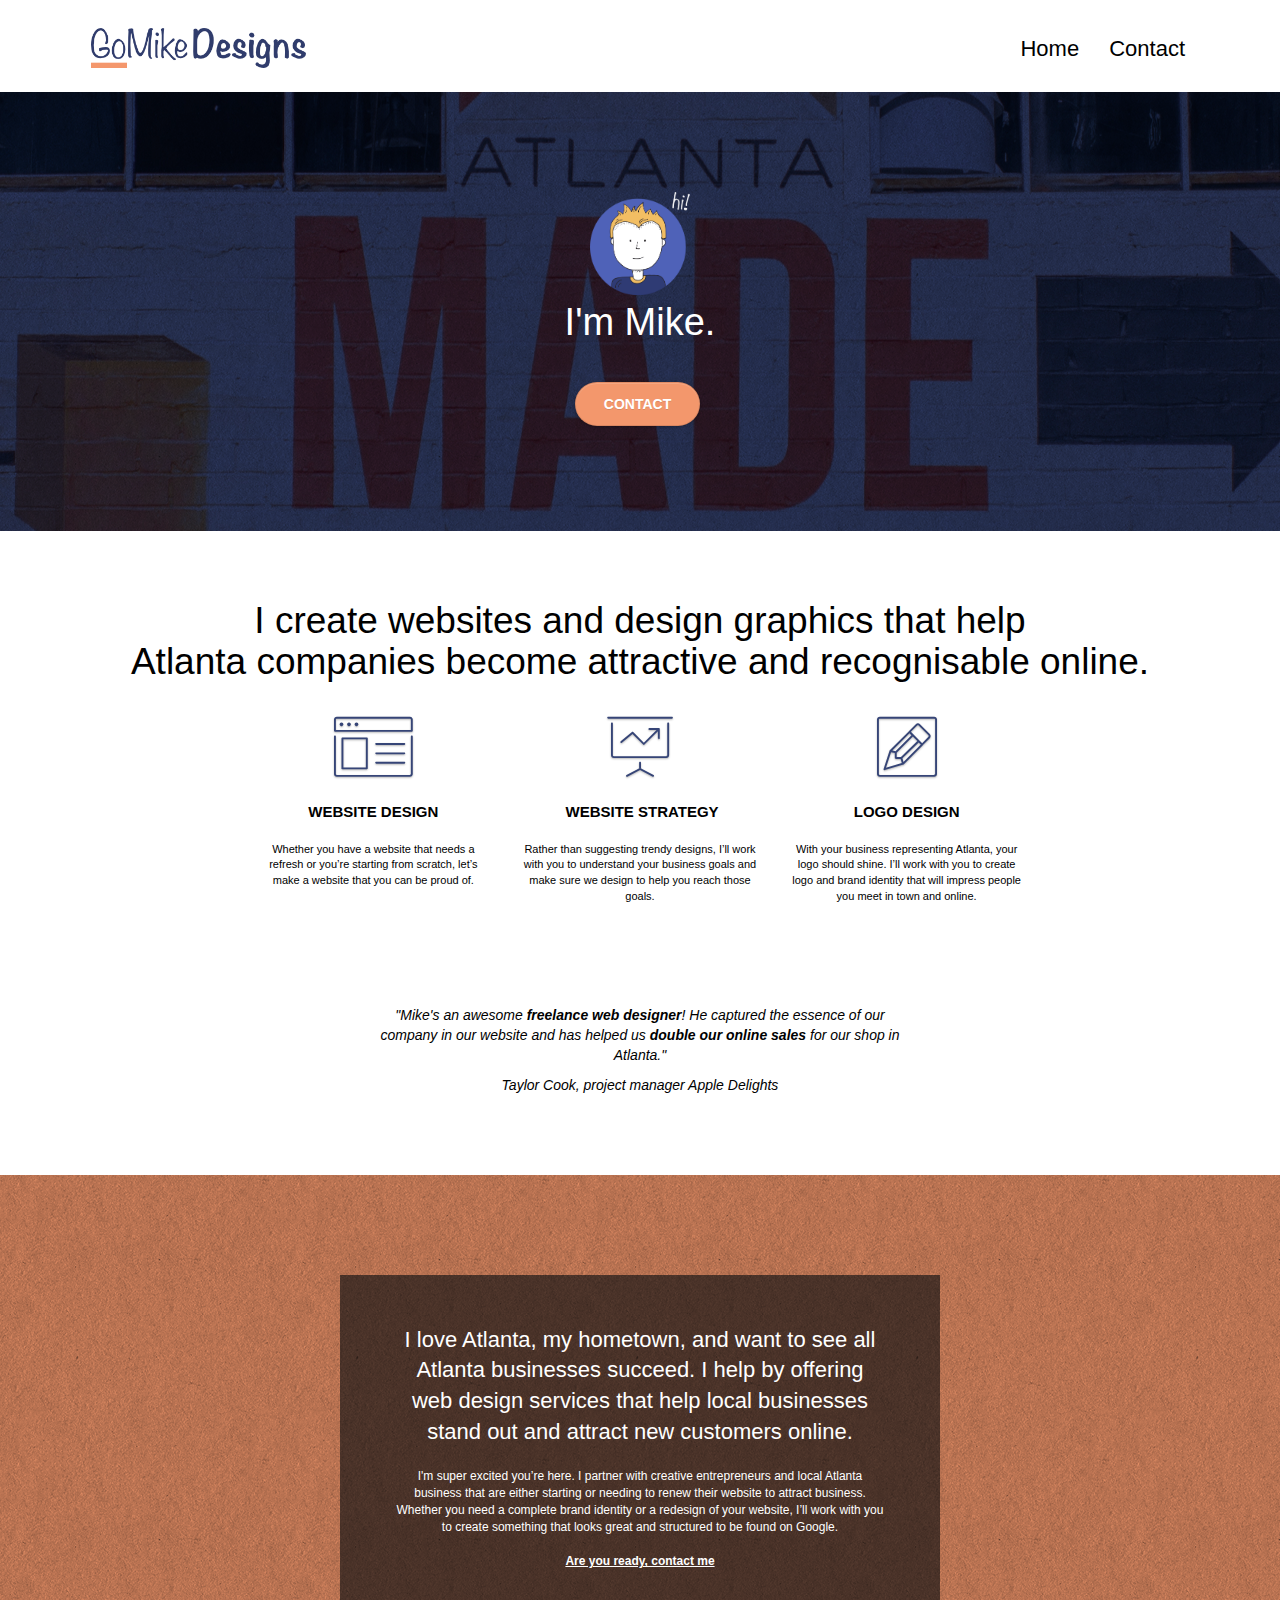
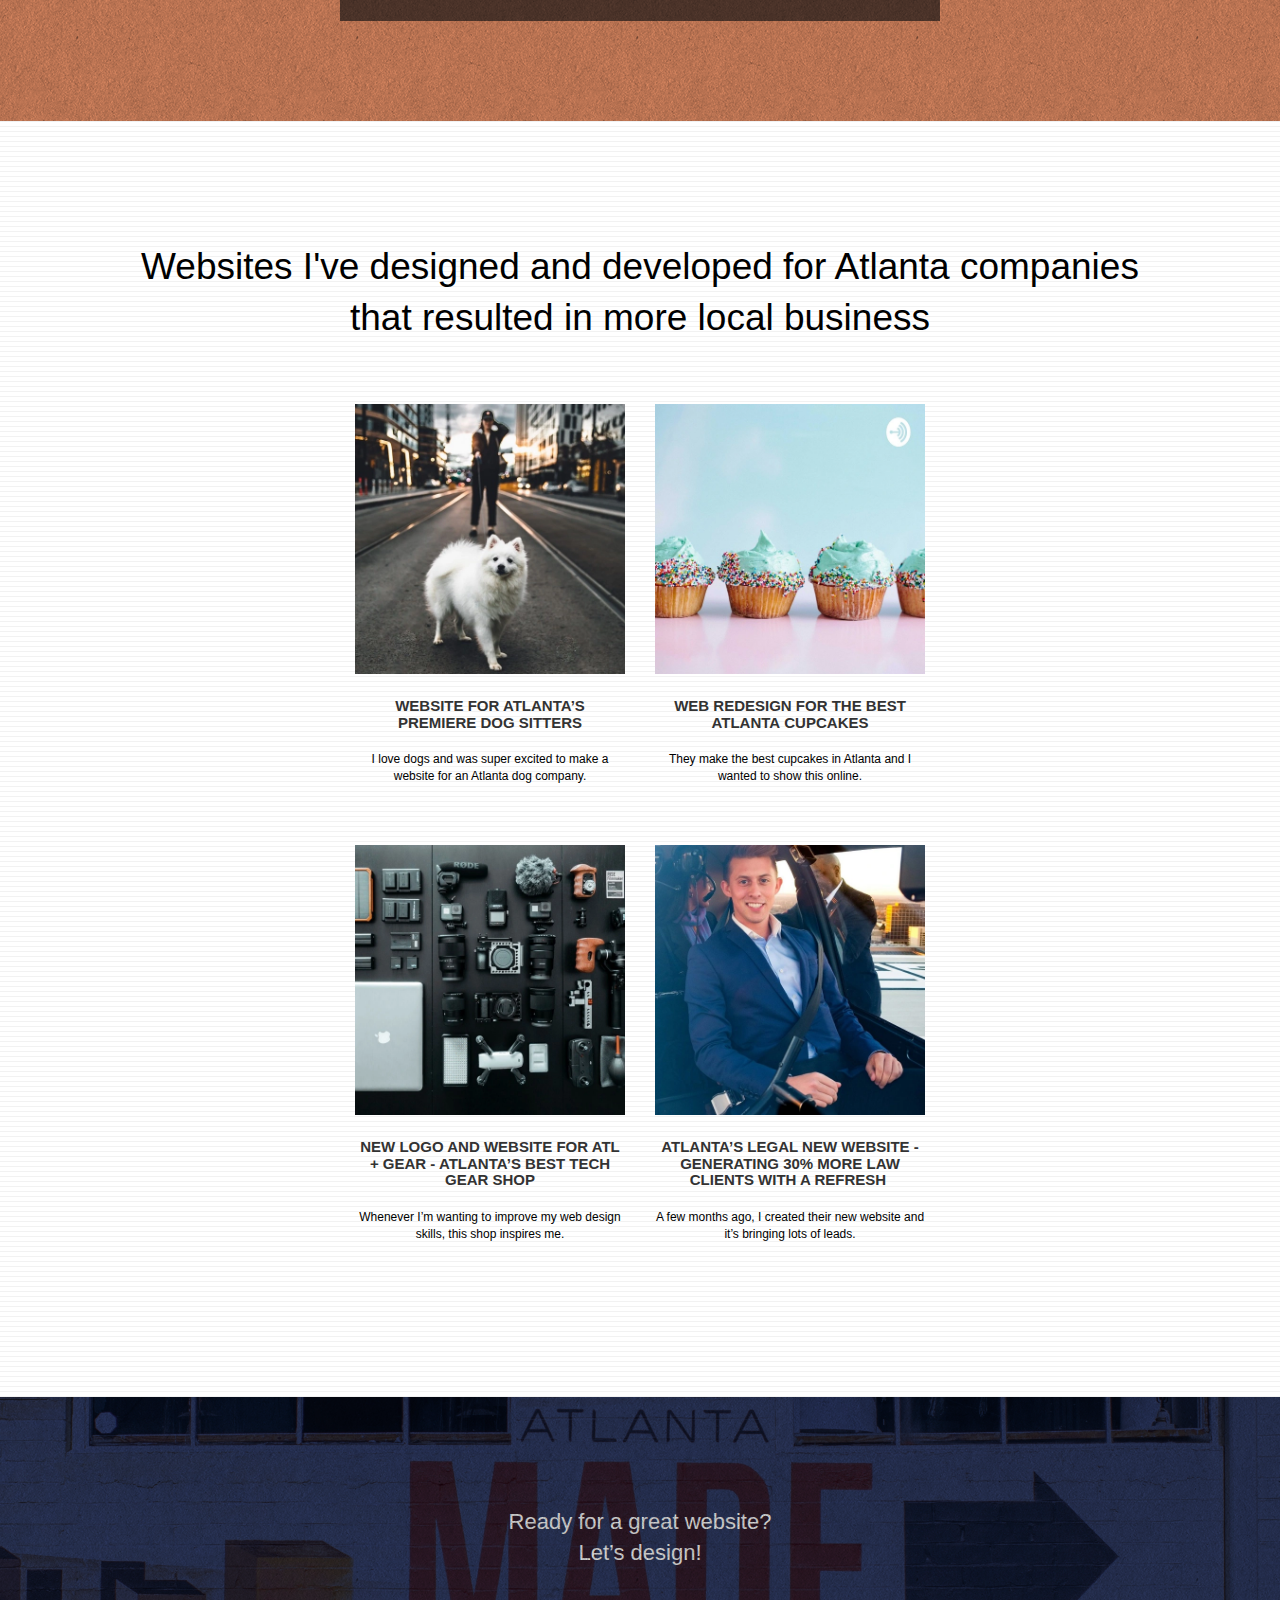
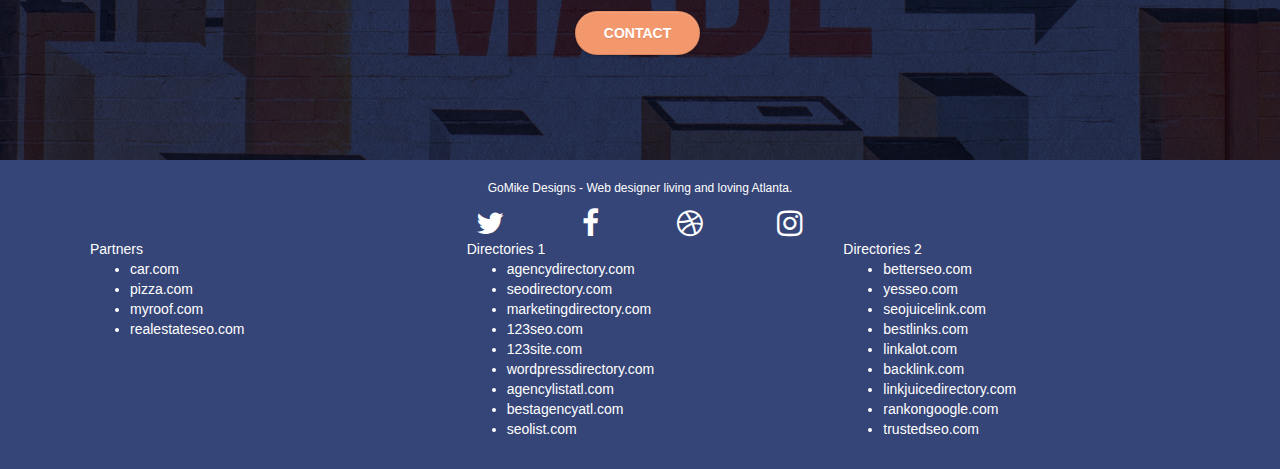
==== commit 8302dec7: "Atlanta web design mike img converted into webp" ====
--- a/index.html
+++ b/index.html
@@ -20,13 +20,14 @@
     <link rel="stylesheet" type="text/css" href="./css/bootstrap.css" />
     <link rel="stylesheet" type="text/css" href="style.css" />
     <link rel="stylesheet" type="text/css" href="./css/font-awesome.css" />
+    <link rel="stylesheet" href="./css/font-awesome-defer.css" />
     <link rel="stylesheet" type="text/css" href="./css/et-line.css" />
 
-    <script src="./js/jquery-2.1.0.js"></script>
-    <script src="./js/bootstrap.js"></script>
-    <script src="./js/blocs.js"></script>
-    <script src="./js/jquery.touchSwipe.js"></script>
-    <script src="./js/gmaps.js"></script>
+    <script src="./js/jquery-2.1.0.js" defer></script>
+    <script src="./js/bootstrap.js" defer></script>
+    <script src="./js/blocs.js" defer></script>
+    <script src="./js/jquery.touchSwipe.js" defer></script>
+    <script src="./js/gmaps.js" defer></script>
 
     <title>GoMike Designs - Web designer living and loving Atlanta.</title>
 
@@ -88,7 +89,7 @@
           <div class="row tight-width-whitespace">
             <div class="col-sm-12">
               <img
-                src="img/atlanta-web-designer-mike.png"
+                src="img/a04pj-s6wjq.webp"
                 class="center-block image-resize-mode mike-avatar"
                 width="100"
                 alt="Mike animation avatar saying hi"
--- a/css/et-line.css
+++ b/css/et-line.css
@@ -5,7 +5,6 @@
     font-weight: 400;
     font-style: normal;
     font-display: swap;
-
 }
 
 .et-icon-adjustments,
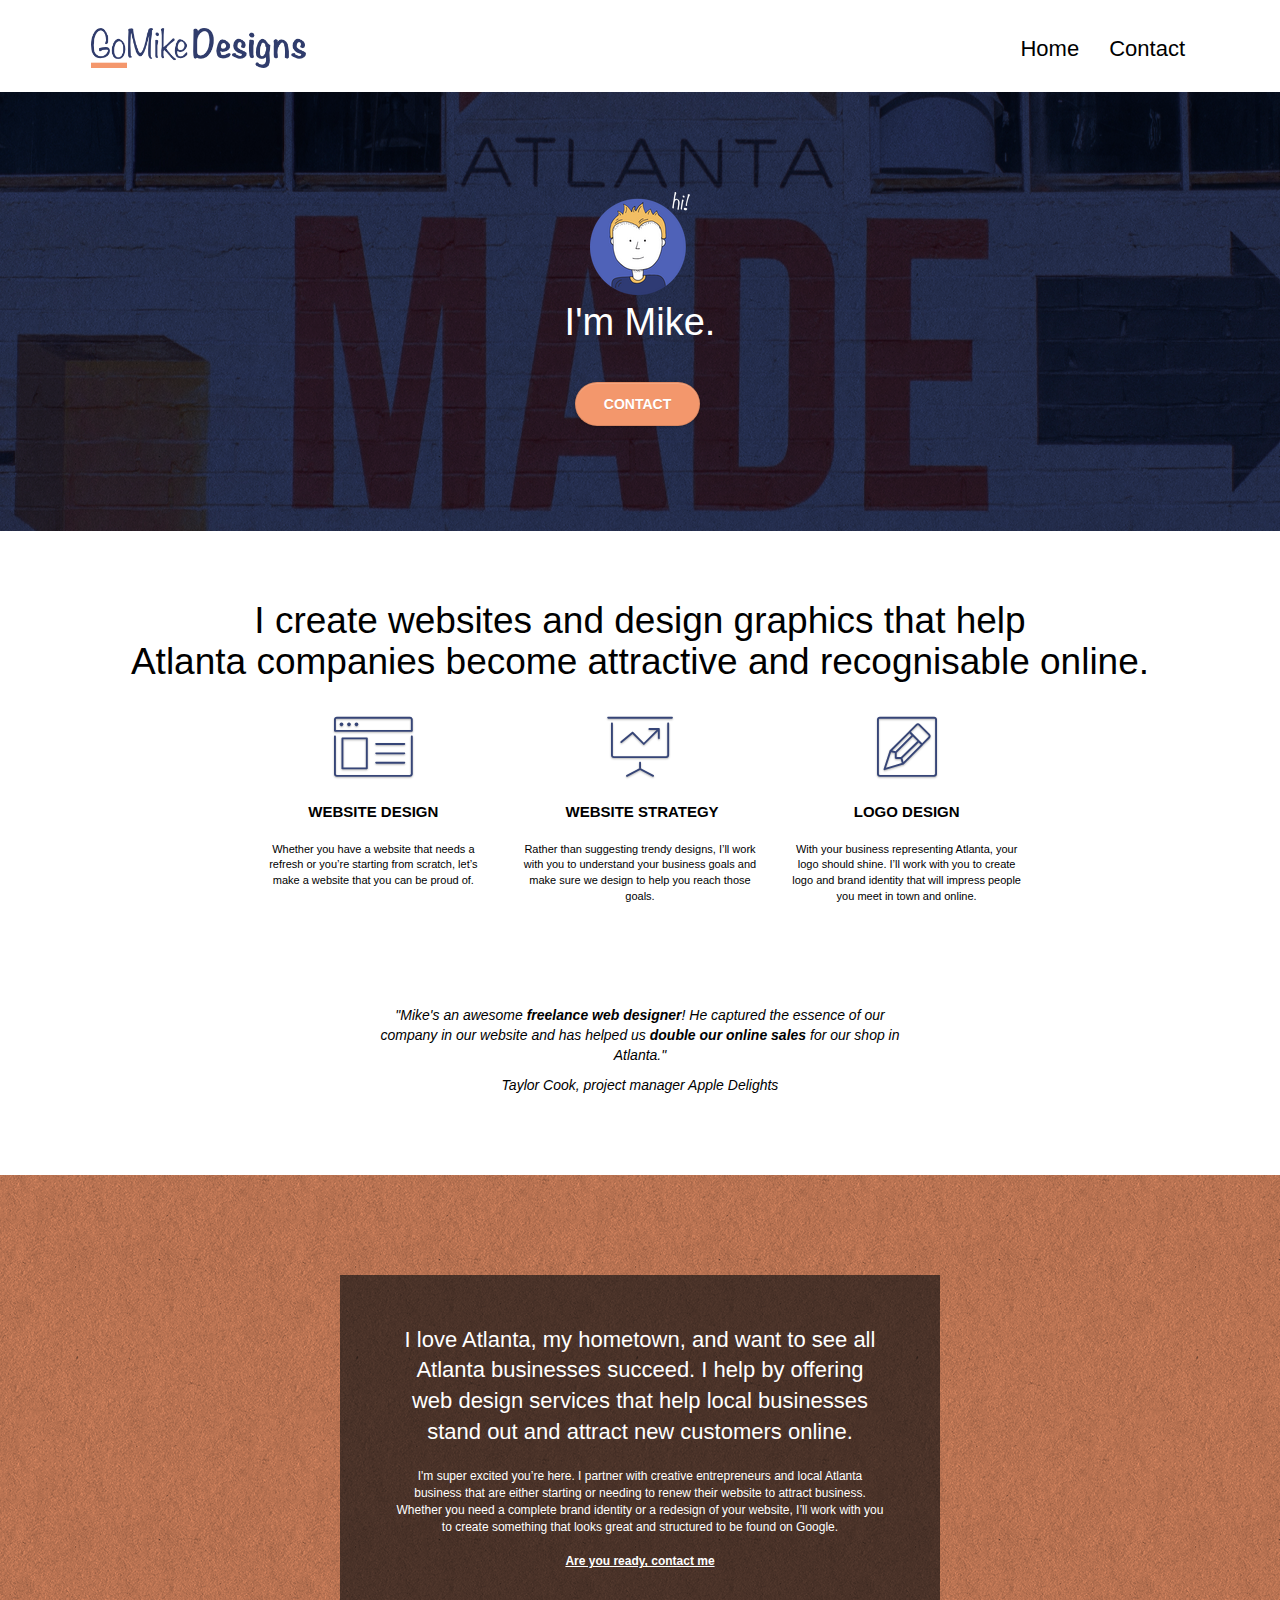
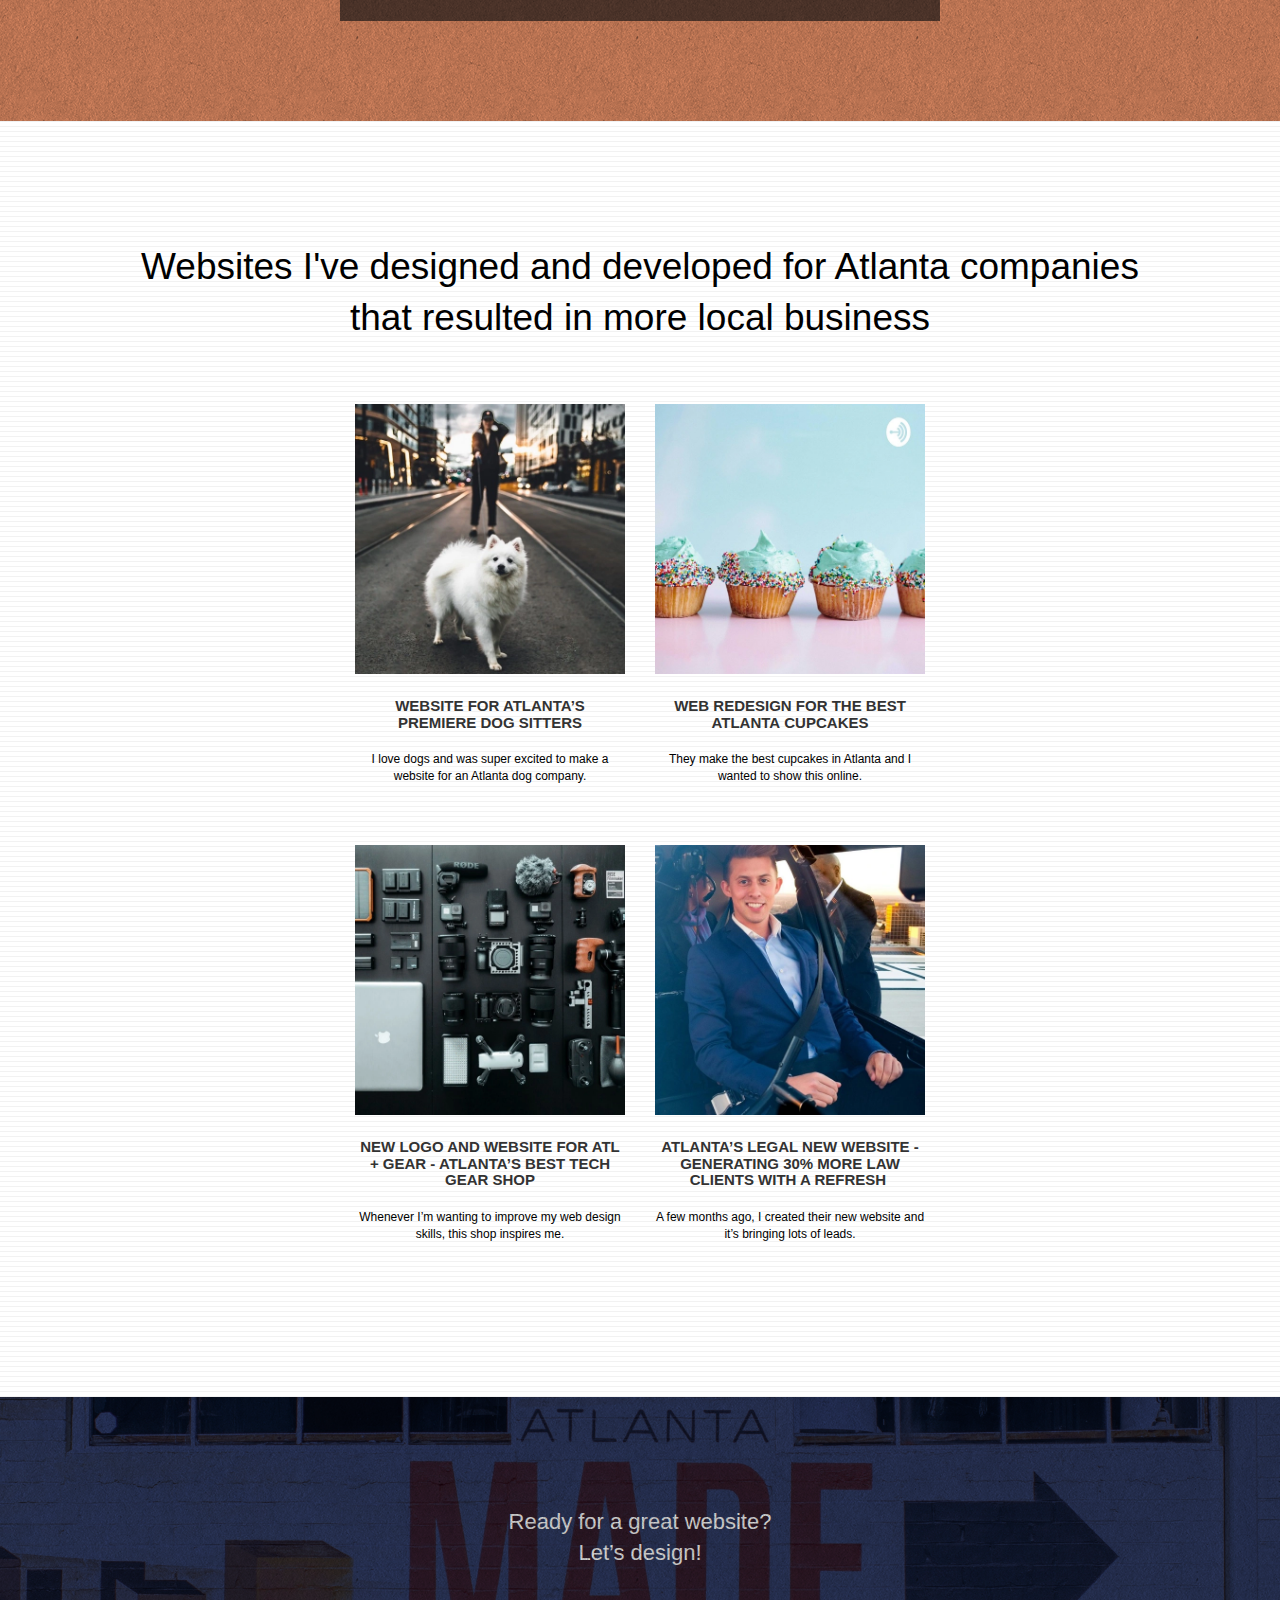
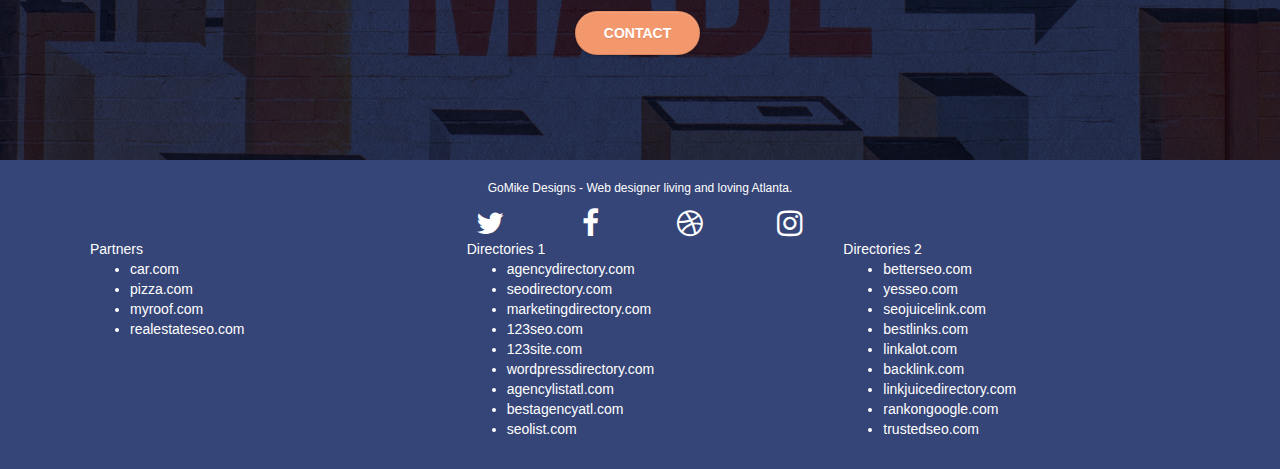
==== commit f8158107: "Last commit" ====
--- a/index.html
+++ b/index.html
@@ -46,11 +46,10 @@
               <a class="navbar-brand" href="index.html"
                 ><img
                   class="gomike-logo"
-                  width="215px"
-                  height="40px"
+                  width="215"
+                  height="40"
                   src="img/atlanta%20web%20design%20logo.png"
                   alt="Go Mike Design logo"
-                  height="40"
               /></a>
 
               <button
@@ -89,7 +88,7 @@
           <div class="row tight-width-whitespace">
             <div class="col-sm-12">
               <img
-                src="img/a04pj-s6wjq.webp"
+                src="img/a31xa-dmez8.webp"
                 class="center-block image-resize-mode mike-avatar"
                 width="100"
                 alt="Mike animation avatar saying hi"
--- a/style.css
+++ b/style.css
@@ -95,7 +95,7 @@
 }
 
 .texture-paper::before {
-    background: url("img/texture-paper.png");
+    background: url("img/aecd7-gz9ng.webp");
     background-size: 280px 280px;
 }
 
@@ -916,10 +916,10 @@
         position: relative;
     }
 
-    .bloc {
+    /* .bloc {
         padding-left: env(safe-area-inset-left);
         padding-right: env(safe-area-inset-right);
-    }
+    } */
 
     .bloc-group,
     .bloc-group .bloc {
@@ -927,12 +927,12 @@
         width: 100%;
     }
 
-    .bloc-fill-screen .fill-bloc-top-edge,
+    /* .bloc-fill-screen .fill-bloc-top-edge,
     .bloc-fill-screen .fill-bloc-bottom-edge {
         padding: 0 20px;
         padding-left: env(safe-area-inset-left);
         padding-right: env(safe-area-inset-right);
-    }
+    } */
 }
 
 @media (max-width: 767px) {
@@ -1126,9 +1126,7 @@
     font-size: 37px !important;
 }
 
-.text-center {
-    /* color: !important; */
-}
+
 
 .go-black {
     color: black !important;
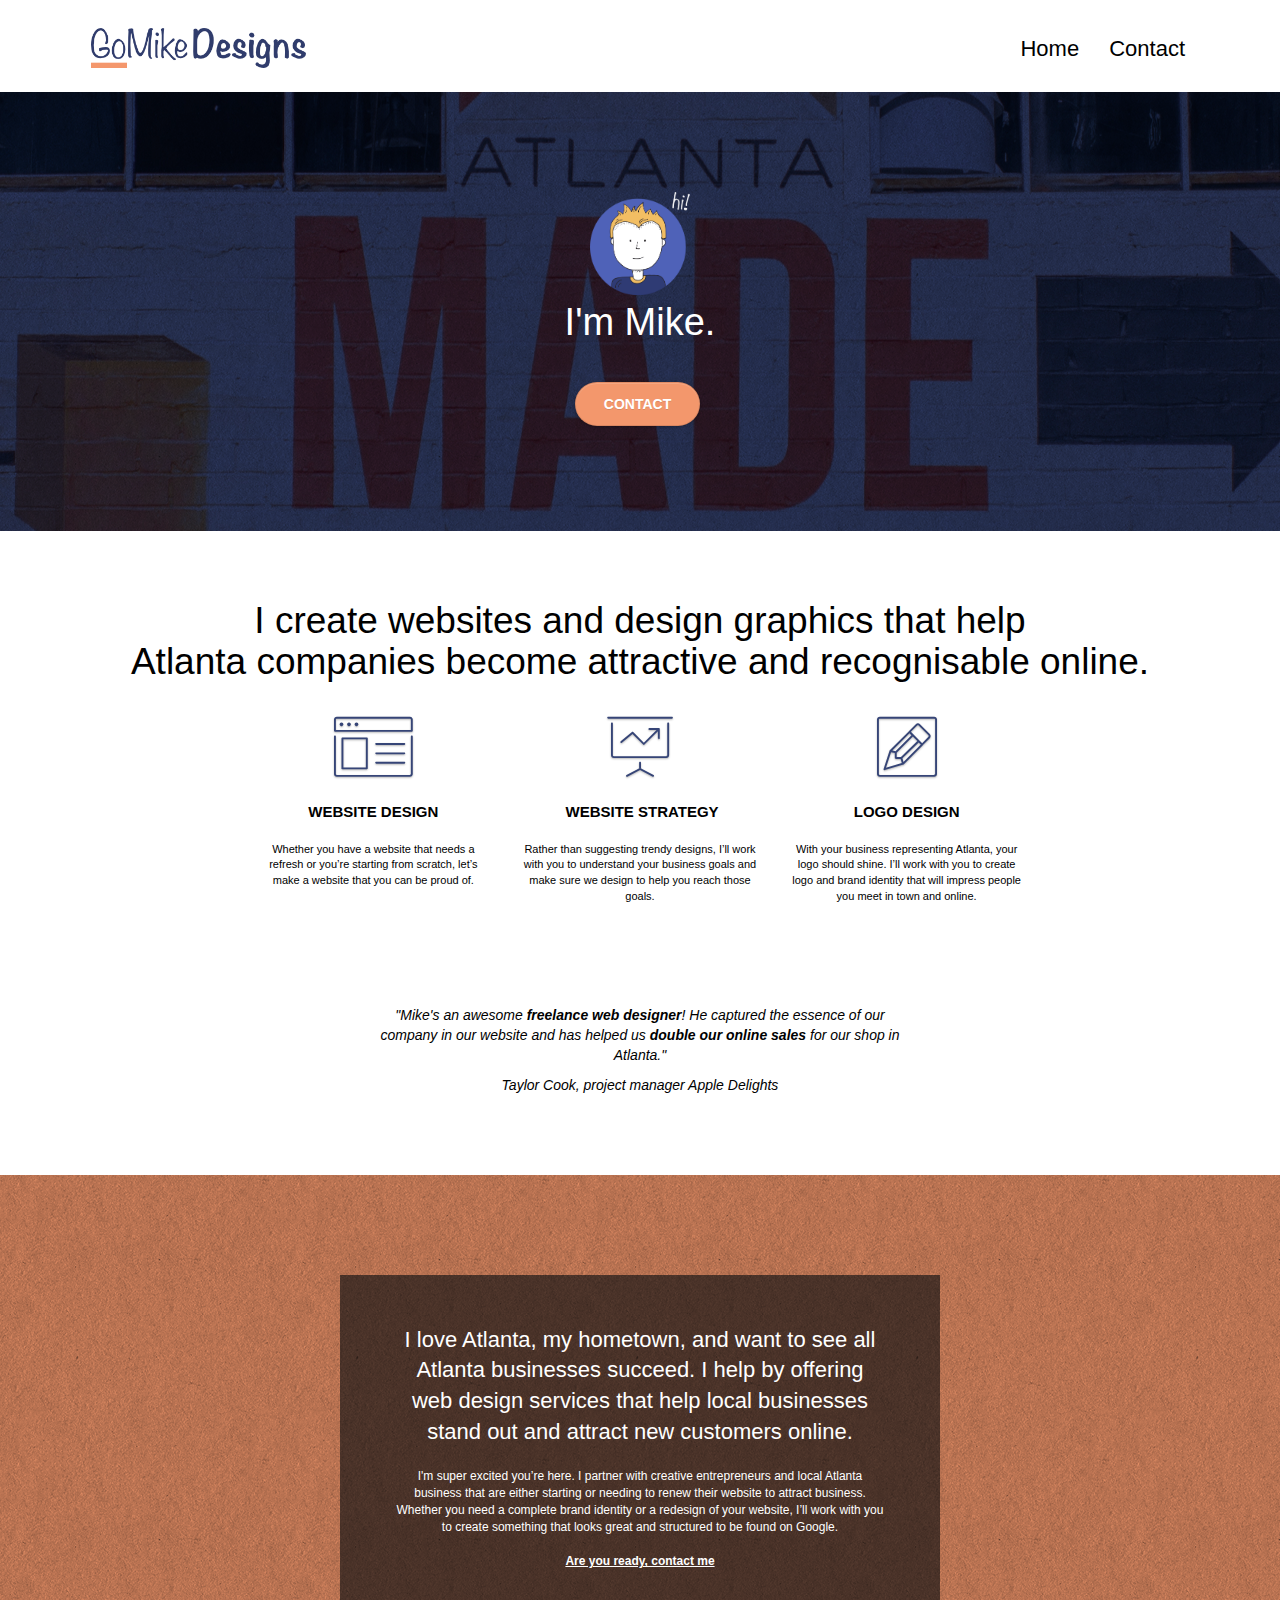
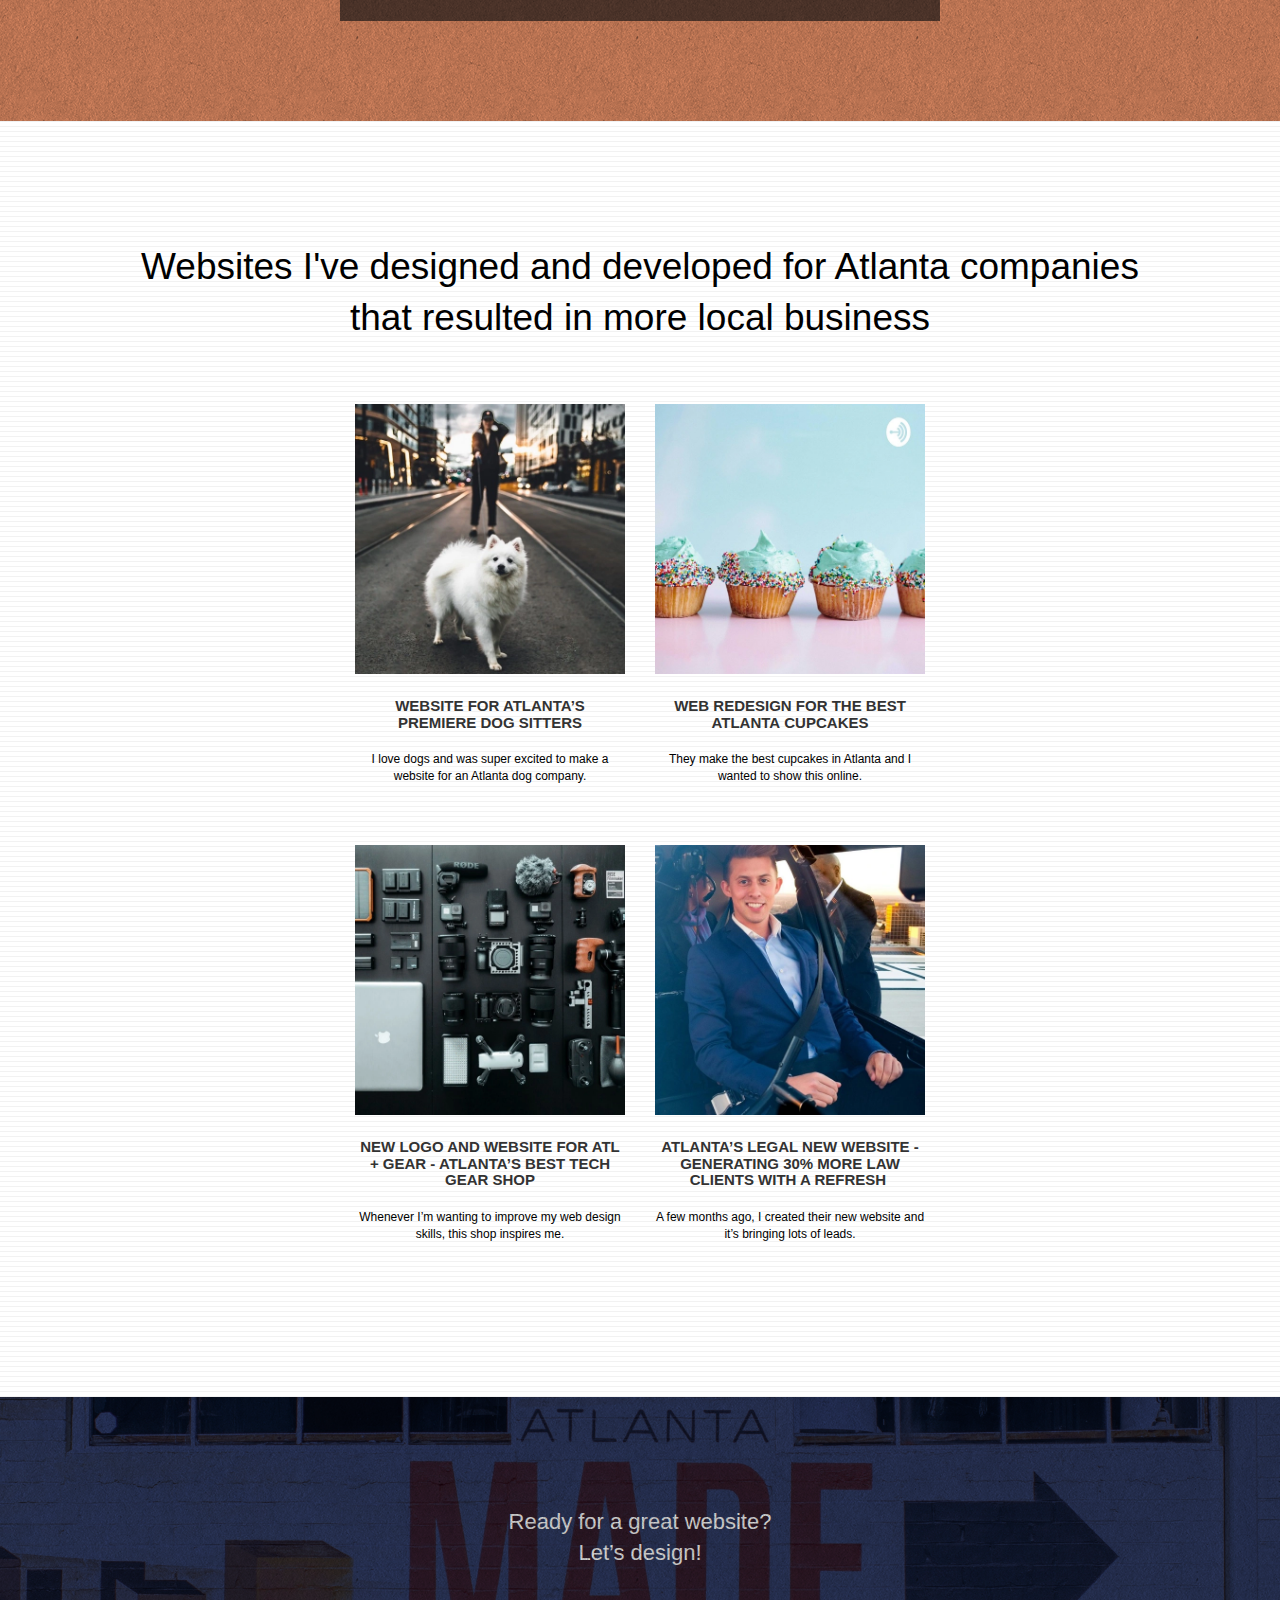
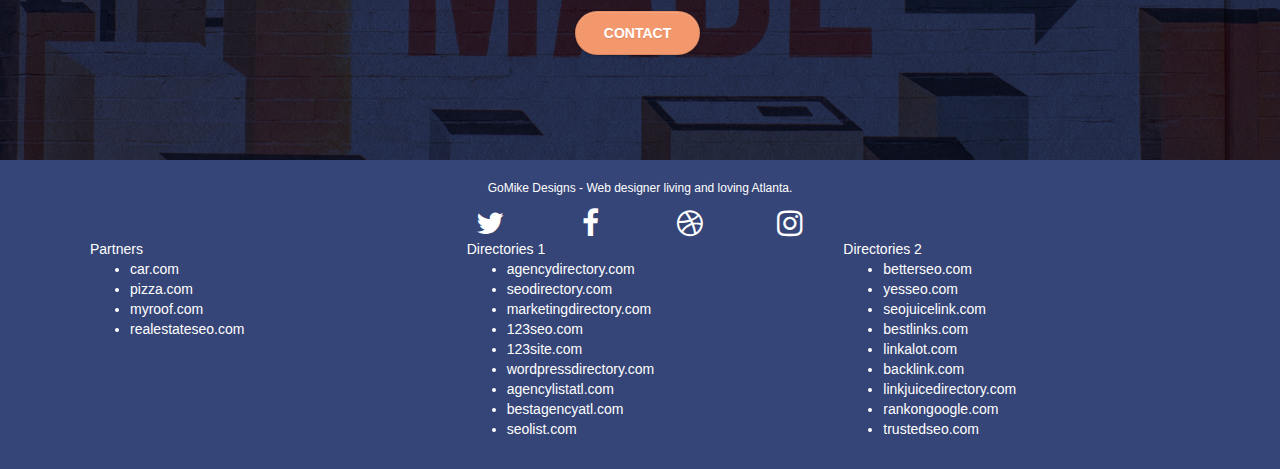
==== commit e1cef8d6: "Last push  with '#' will be ignored, and an empty message aborts the commit." ====
--- a/index.html
+++ b/index.html
@@ -88,7 +88,7 @@
           <div class="row tight-width-whitespace">
             <div class="col-sm-12">
               <img
-                src="img/a31xa-dmez8.webp"
+                src="img/a04pj-s6wjq.webp"
                 class="center-block image-resize-mode mike-avatar"
                 width="100"
                 alt="Mike animation avatar saying hi"
